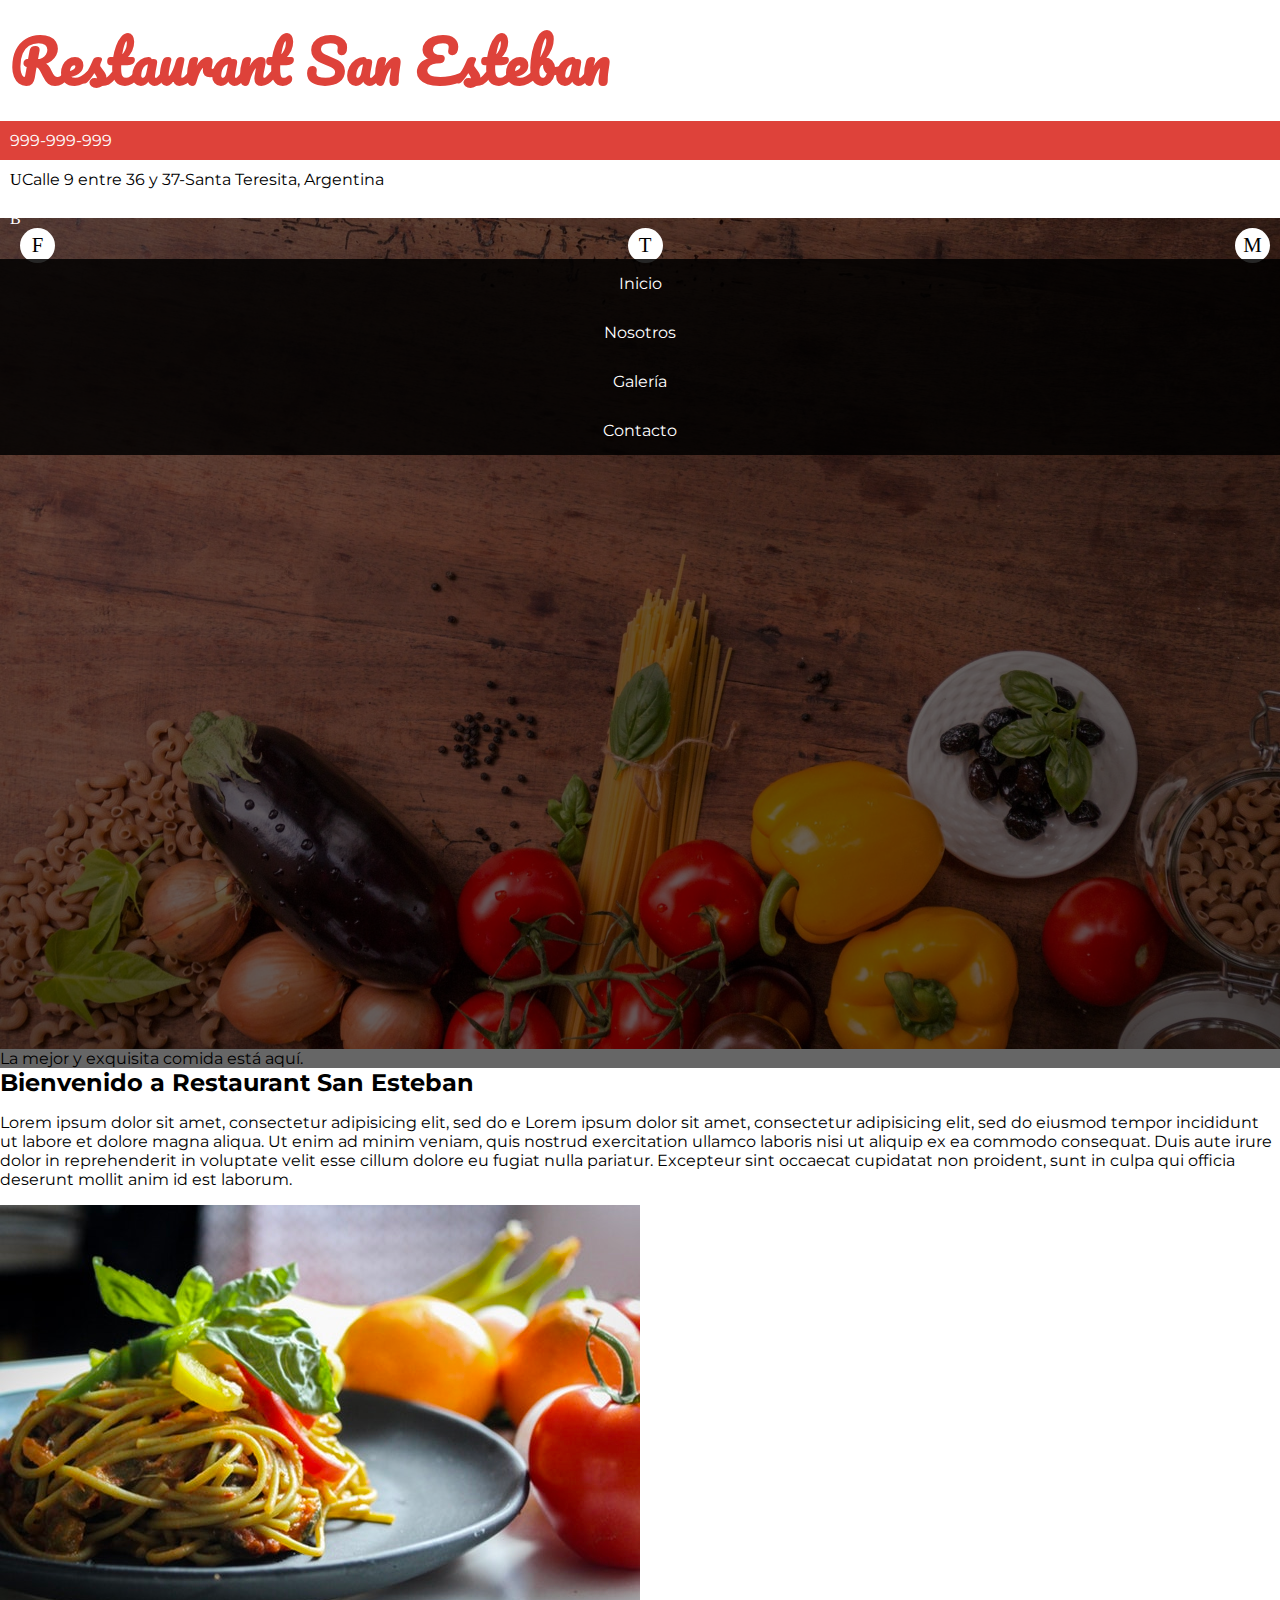
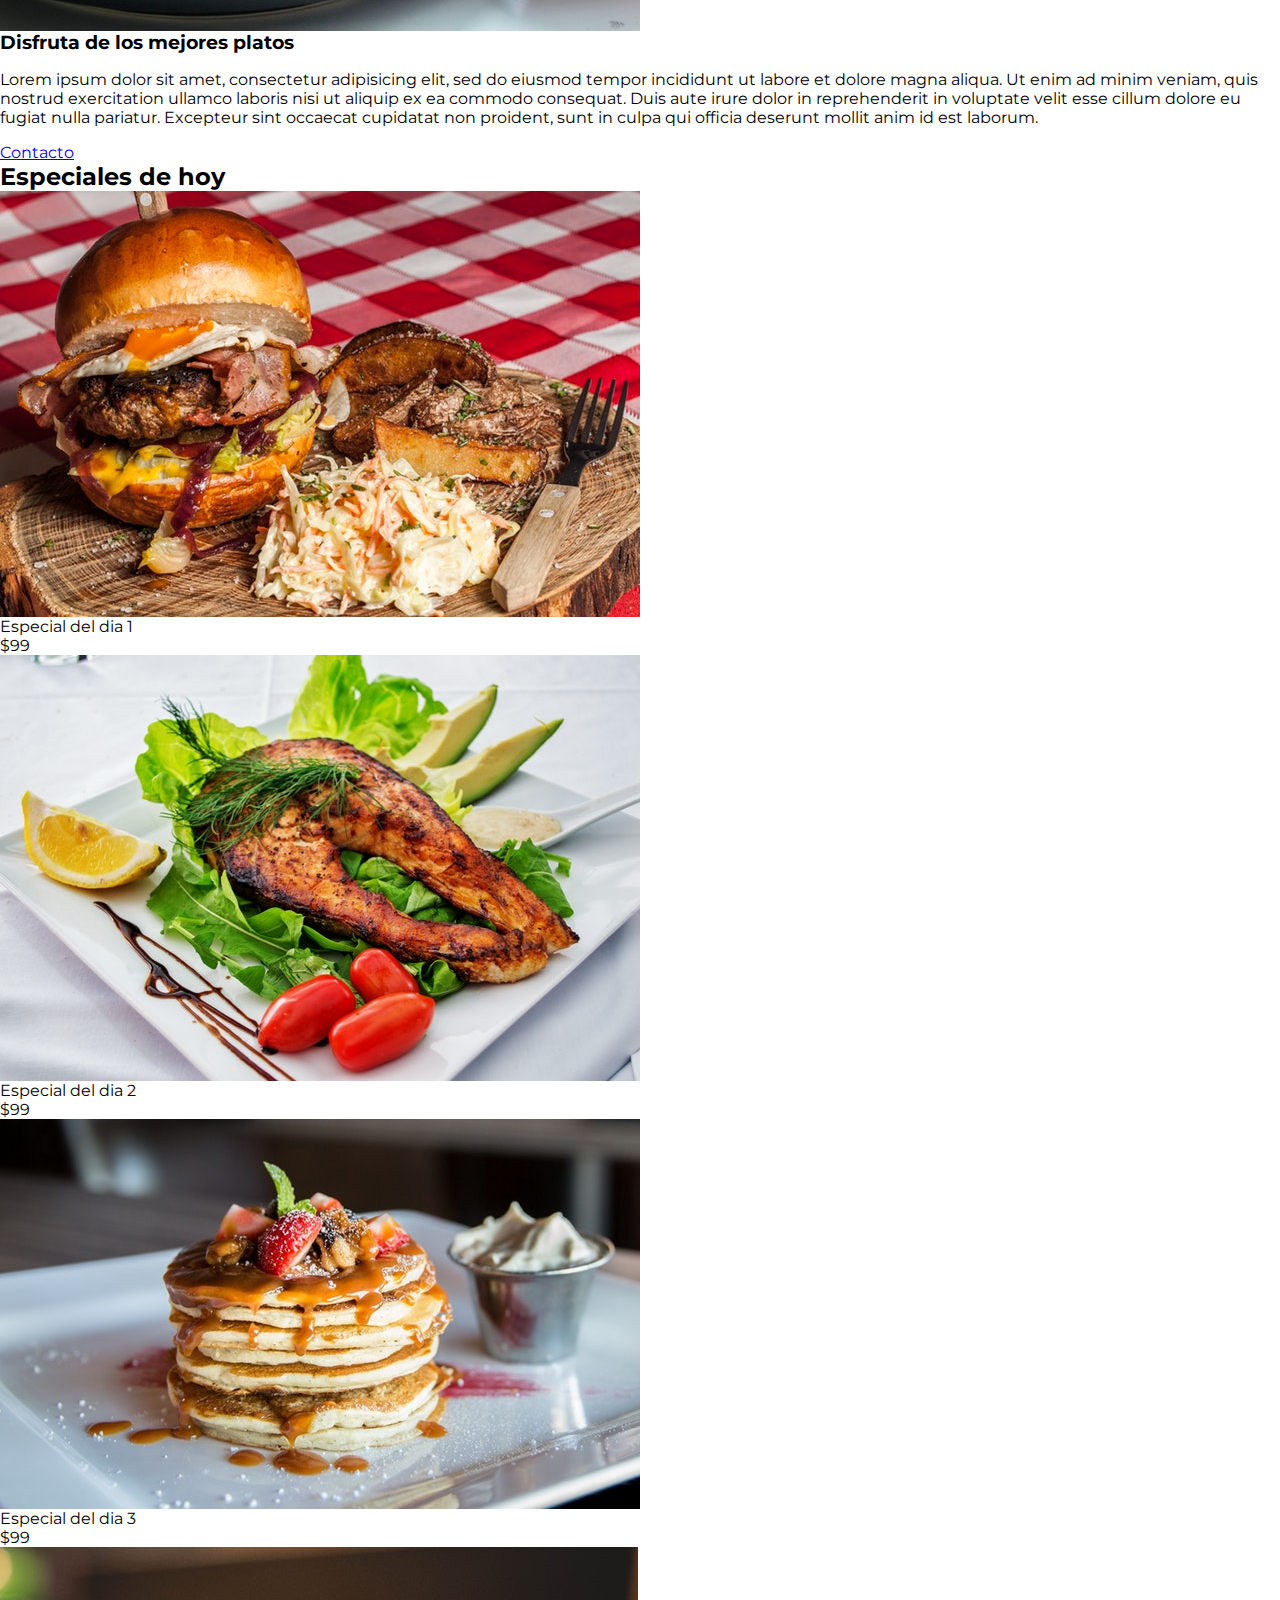
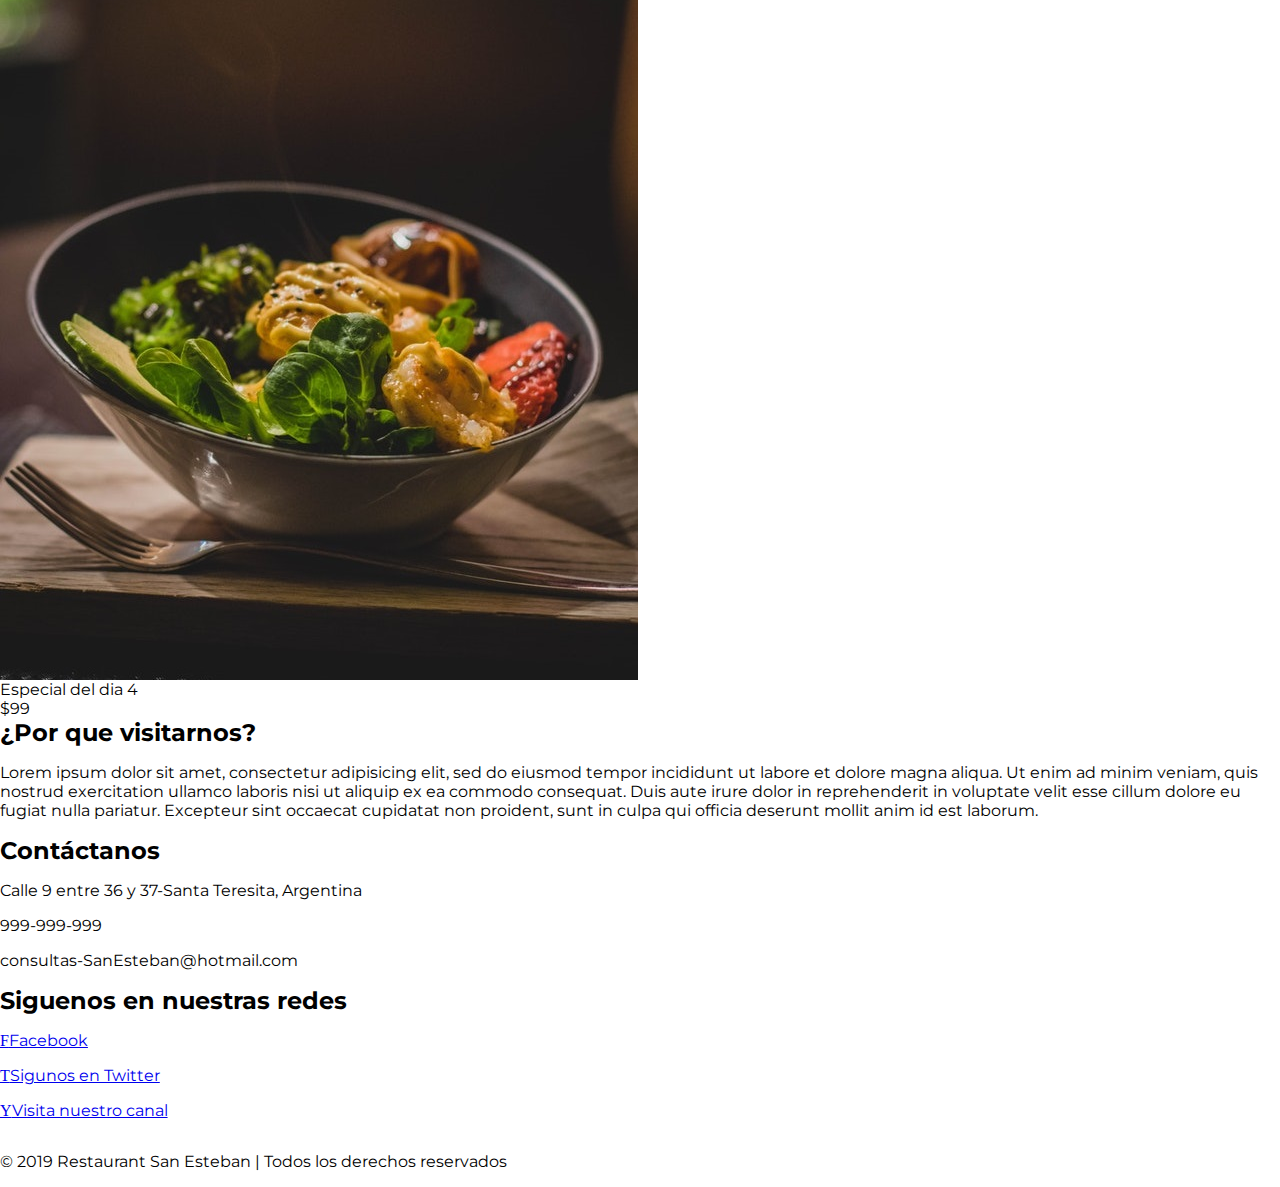
==== index.html @ d5fc5d7a "first commit" ====
<!DOCTYPE html>
<html lang="es">
  <head>
    <meta charset="utf-8">
    <title>Restaurant San Esteban</title>
    <link rel="stylesheet" href="css/estilos.css">
    <link rel="stylesheet" href="css/styles.css">
    <link href="https://file.myfontastic.com/fFjnHathWDR42GaEiVZyu6/icons.css" rel="stylesheet">
  </head>
  <body>
    <header class="main-header">
      <div class="container container--flex">
        <div class="logo-container columna columna--50">
          <div class="logo">
            <h1>Restaurant San Esteban</h1>
          </div>

        </div>
        <div class="main-header__contactInfo columna columna--50">
          <p class="main-header__contactInfo__telefono">
            <span class="icon-phone">999-999-999</span>
          </p>
          <p class="main-header__contactInfo__ubicacion">
            <span class="icon-ubicacion">Calle 9 entre 36 y 37-Santa Teresita, Argentina</span>
          </p>
        </div>
      </div>
    </header>
    <nav class="main-nav">
      <div class="container container--flex">
        <span class="icon-menu" id="btn-menu"></span>
        <ul class="menu" id="menu">
          <li class="menu__item"><a href="#index.html" class="menu__link">Inicio</a></li>
          <li class="menu__item"><a href="#nosotros.html" class="menu__link">Nosotros</a></li>
          <li class="menu__item"><a href="#galeria.html" class="menu__link">Galería</a></li>
          <li class="menu__item"><a href="#contacto.html" class="menu__link">Contacto</a></li>
        </ul>
        <div class="social-icon">
          <a href="#" class="social-icon__link"><span class="icon-facebook"></span></a>
          <a href="#" class="social-icon__link"><span class="icon-twitter"></span></a>
          <a href="#" class="social-icon__link"><span class="icon-mail"></span></a>
        </div>
      </div>
    </nav>

    <section class="banner">
      <img src="img/banner.jpeg" alt="banner" class="banner__img">
      <div class="banner__content">La mejor y exquisita comida está aquí.</div>
    </section>
    <main class="main">
      <section class="grupo group--color">
        <div class="container">
          <h2 class="main__title">Bienvenido a Restaurant San Esteban</h2>
          <p class="main__txt">Lorem ipsum dolor sit amet, consectetur adipisicing elit, sed do e Lorem ipsum dolor sit amet, consectetur adipisicing elit, sed do eiusmod tempor incididunt ut labore et dolore magna aliqua. Ut enim ad minim veniam, quis nostrud exercitation ullamco laboris nisi ut aliquip ex ea commodo consequat. Duis aute irure dolor in reprehenderit in voluptate velit esse cillum dolore eu fugiat nulla pariatur. Excepteur sint occaecat cupidatat non proident, sunt in culpa qui officia deserunt mollit anim id est laborum.</p>
        </div>
      </section>

      <section class=" grupp main__about__Description">
        <div class="container container--flex">
          <div class="columna columna--50">
            <img src="img/food3.jpeg" alt="comida1">
          </div>
          <div class="columna columna--50">
            <h3 class="columna__title">Disfruta de los mejores platos</h3>
            <p class="columna__txt">Lorem ipsum dolor sit amet, consectetur adipisicing elit, sed do eiusmod tempor incididunt ut labore et dolore magna aliqua. Ut enim ad minim veniam, quis nostrud exercitation ullamco laboris nisi ut aliquip ex ea commodo consequat. Duis aute irure dolor in reprehenderit in voluptate velit esse cillum dolore eu fugiat nulla pariatur. Excepteur sint occaecat cupidatat non proident, sunt in culpa qui officia deserunt mollit anim id est laborum.</p>
            <a href="#" class="btn btn--contact">Contacto</a>
          </div>
        </div>
      </section>

      <section class="grupo especiales-dehoy">
        <h2 class="title-especial-dehoy">Especiales de hoy</h2>
        <div class="container container__flex">
          <div class="columna columna--50-25">
            <img src="img/food.jpeg" alt="food2">
            <div class="title-especial-dehoy">Especial del dia 1</div>
            <div class="precio-especial-dehoy">$99</div>
          </div>
          <div class="columna columna--50-25">
            <img src="img/food1.jpeg" alt="food3">
            <div class="title-especial-dehoy">Especial del dia 2</div>
            <div class="precio-especial-dehoy">$99</div>
          </div>
          <div class="columna columna--50-25">
            <img src="img/food2.jpeg" alt="food4">
            <div class="title-especial-dehoy">Especial del dia 3</div>
            <div class="precio-especial-dehoy">$99</div>
          </div>
          <div class="columna columna--50-25">
            <img src="img/food4.jpeg" alt="food5">
            <div class="title-especial-dehoy">Especial del dia 4</div>
            <div class="precio-especial-dehoy">$99</div>
          </div>

        </div>
      </section>


    </main>

  <footer class="main-footer">
    <div class="container container__flex">
      <div class="columna columna-33">
        <h2 class="columna__title">¿Por que visitarnos?</h2>
        <p class="column__txt">Lorem ipsum dolor sit amet, consectetur adipisicing elit, sed do eiusmod tempor incididunt ut labore et dolore magna aliqua. Ut enim ad minim veniam, quis nostrud exercitation ullamco laboris nisi ut aliquip ex ea commodo consequat. Duis aute irure dolor in reprehenderit in voluptate velit esse cillum dolore eu fugiat nulla pariatur. Excepteur sint occaecat cupidatat non proident, sunt in culpa qui officia deserunt mollit anim id est laborum.</p>
      </div>
      <div class="columna columna-33">
        <h2 class="columna__title">Contáctanos</h2>
        <p class="column__txt">Calle 9 entre 36 y 37-Santa Teresita, Argentina</p>
        <p class="column__txt">999-999-999</p>
        <p class="column__txt">consultas-SanEsteban@hotmail.com</p>
      </div>
      <div class="columna columna-33">
        <h2 class="columna__title">Siguenos en nuestras redes</h2>
        <p class="column__txt"><a href="#" class="icon-facebook">Facebook</a></p>
        <p class="column__txt"><a href="#" class="icon-twitter">Sigunos en Twitter</a></p>
        <p class="column__txt"><a href="#" class="icon-youtube">Visita nuestro canal</a></p>
      </div>
        <p class="copy">© 2019 Restaurant San Esteban | Todos los derechos reservados</p>
    </div>
  </footer>

    <script type="text/javascript" src="js/main.js"></script>
  </body>
</html>
---- css/estilos.css ----
@import url('https://fonts.googleapis.com/css?family=Montserrat:400,700|Pacifico');
*{
  box-sizing: border-box;
}
body{
  font-family: 'Montserrat',sans-serif;
  margin: 0;
}

/*--------------------Estilos base---------------------*/
img{
  display: block;
  max-width: 100%;
}
h1, h2, h3, h4, h5, h6{
  margin: 0;
}
.container{
  width: 100%;
  margin: auto;
}
.container__flex{
  display: flex;
  flex-wrap: wrap;
  justify-content: space-between;
  align-items: center;
}
.columna{
  width: 100%;

}

/*--------------------------Estilos header-----------------*/
.main-header{
  width: 100%
}
.logo{
  font-size: 1.8em;
  color: #DE423A;
  padding: 10px;
  font-family: 'Pacifico', cursive;
  font-weight: 100;
}
.main-header__contactInfo__telefono{
  background: #DE423A;
  color: white;
  margin: 0 auto;
  padding: 10px;
}
.main-header__contactInfo__ubicacion{
  padding: 10px;
  margin: 0;
}
.main-header[class*="icon-"]:before {
  position: relative;
  top: 2px;
  right: 5px;
}
/*----------------- Estilos del Menu------------*/

.main-nav{
  width: 100%;
  position: relative;
  z-index: 2000;
  padding: 10px;
}
.icon-menu{
  display: block;
  color: white;
}
.social-icon{
  display: flex;
  justify-content: space-between;
}
.social-icon [class*="icon-"] {
  color: black;
  margin-left: 10px;
  display: flex;
  justify-content: center;
  align-items: center;
  font-size: 1.3em;
  width: 35px;
  height: 35px;
  background: white;
  border-radius: 50%
}
.social-icon__link{
  text-decoration: none;

}
.menu{
  position: absolute;
  top: 60px;
  left: 0;
  width: 100%;
  background: rgba(0,0,0,.85);
  padding: 0;
  margin: 0;
  list-style: none;
  text-align: center;


}
.menu__link{
  display: block;
  padding: 15px;
  color: #ffffff;
  text-decoration: none;

}

.menu__link:hover {
  background: red;
}

/*----------------Estilos de Banner--------------------*/
.banner{
  margin-top: -55px;
  position: relative;
}
.banner::before{
  content: '';
  position: absolute;
  width: 100%;
  height: 100%;
  background: rgba(0,0,0,0.6);
}
---- css/styles.css ----
@charset "UTF-8";

@font-face {
  font-family: "untitled-font-1";
  src:url("fonts/untitled-font-1.eot");
  src:url("fonts/untitled-font-1.eot?#iefix") format("embedded-opentype"),
    url("fonts/untitled-font-1.woff") format("woff"),
    url("fonts/untitled-font-1.ttf") format("truetype"),
    url("fonts/untitled-font-1.svg#untitled-font-1") format("svg");
  font-weight: normal;
  font-style: normal;

}

[data-icon]:before {
  font-family: "untitled-font-1" !important;
  content: attr(data-icon);
  font-style: normal !important;
  font-weight: normal !important;
  font-variant: normal !important;
  text-transform: none !important;
  speak: none;
  line-height: 1;
  -webkit-font-smoothing: antialiased;
  -moz-osx-font-smoothing: grayscale;
}

[class^="icon-"]:before,
[class*=" icon-"]:before {
  font-family: "untitled-font-1" !important;
  font-style: normal !important;
  font-weight: normal !important;
  font-variant: normal !important;
  text-transform: none !important;
  speak: none;
  line-height: 1;
  -webkit-font-smoothing: antialiased;
  -moz-osx-font-smoothing: grayscale;
}

.icon-facebook:before {
  content: "\46";
}
.icon-twitter:before {
  content: "\54";
}
.icon-youtube:before {
  content: "\59";
}
.icon-mail:before {
  content: "\4d";
}
.icon-location-1:before {
  content: "\50";
}
.icon-ubicacion:before {
  content: "\55";
}
.icon-menu:before {
  content: "\42";
}
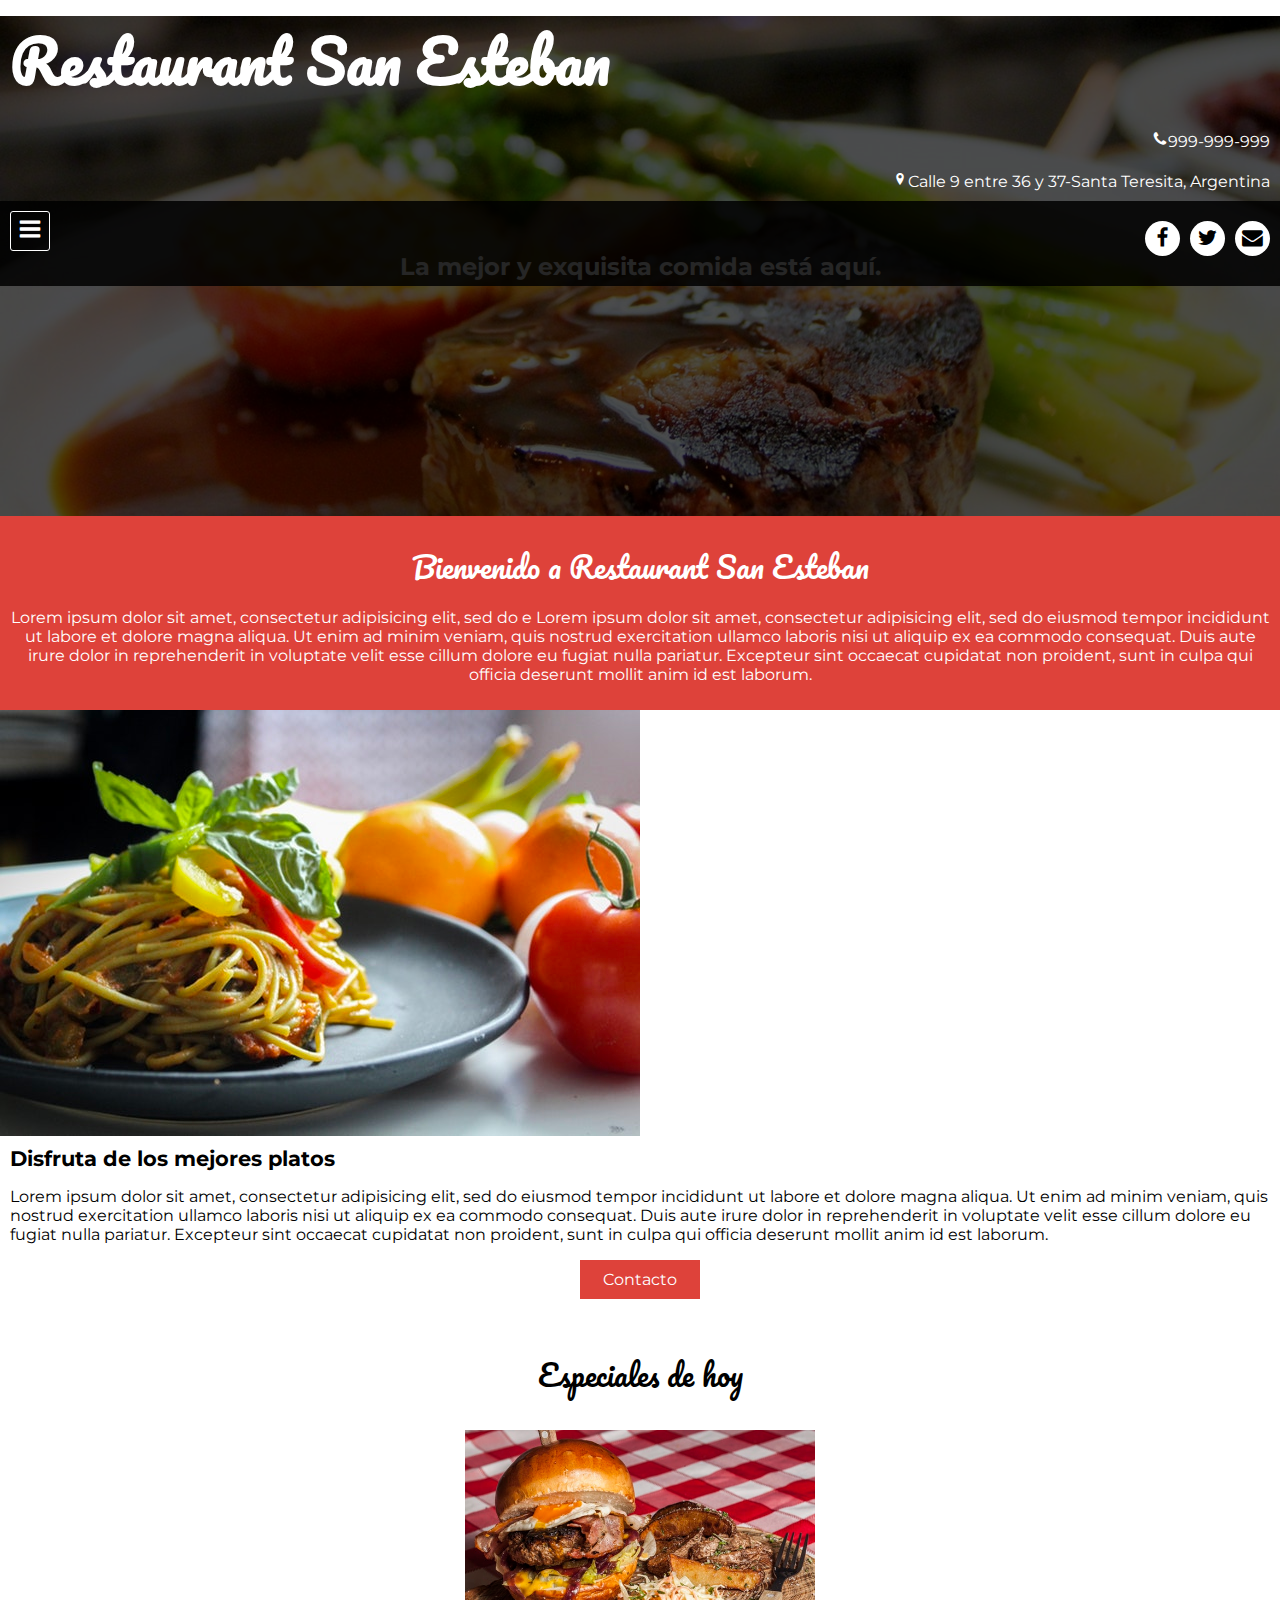
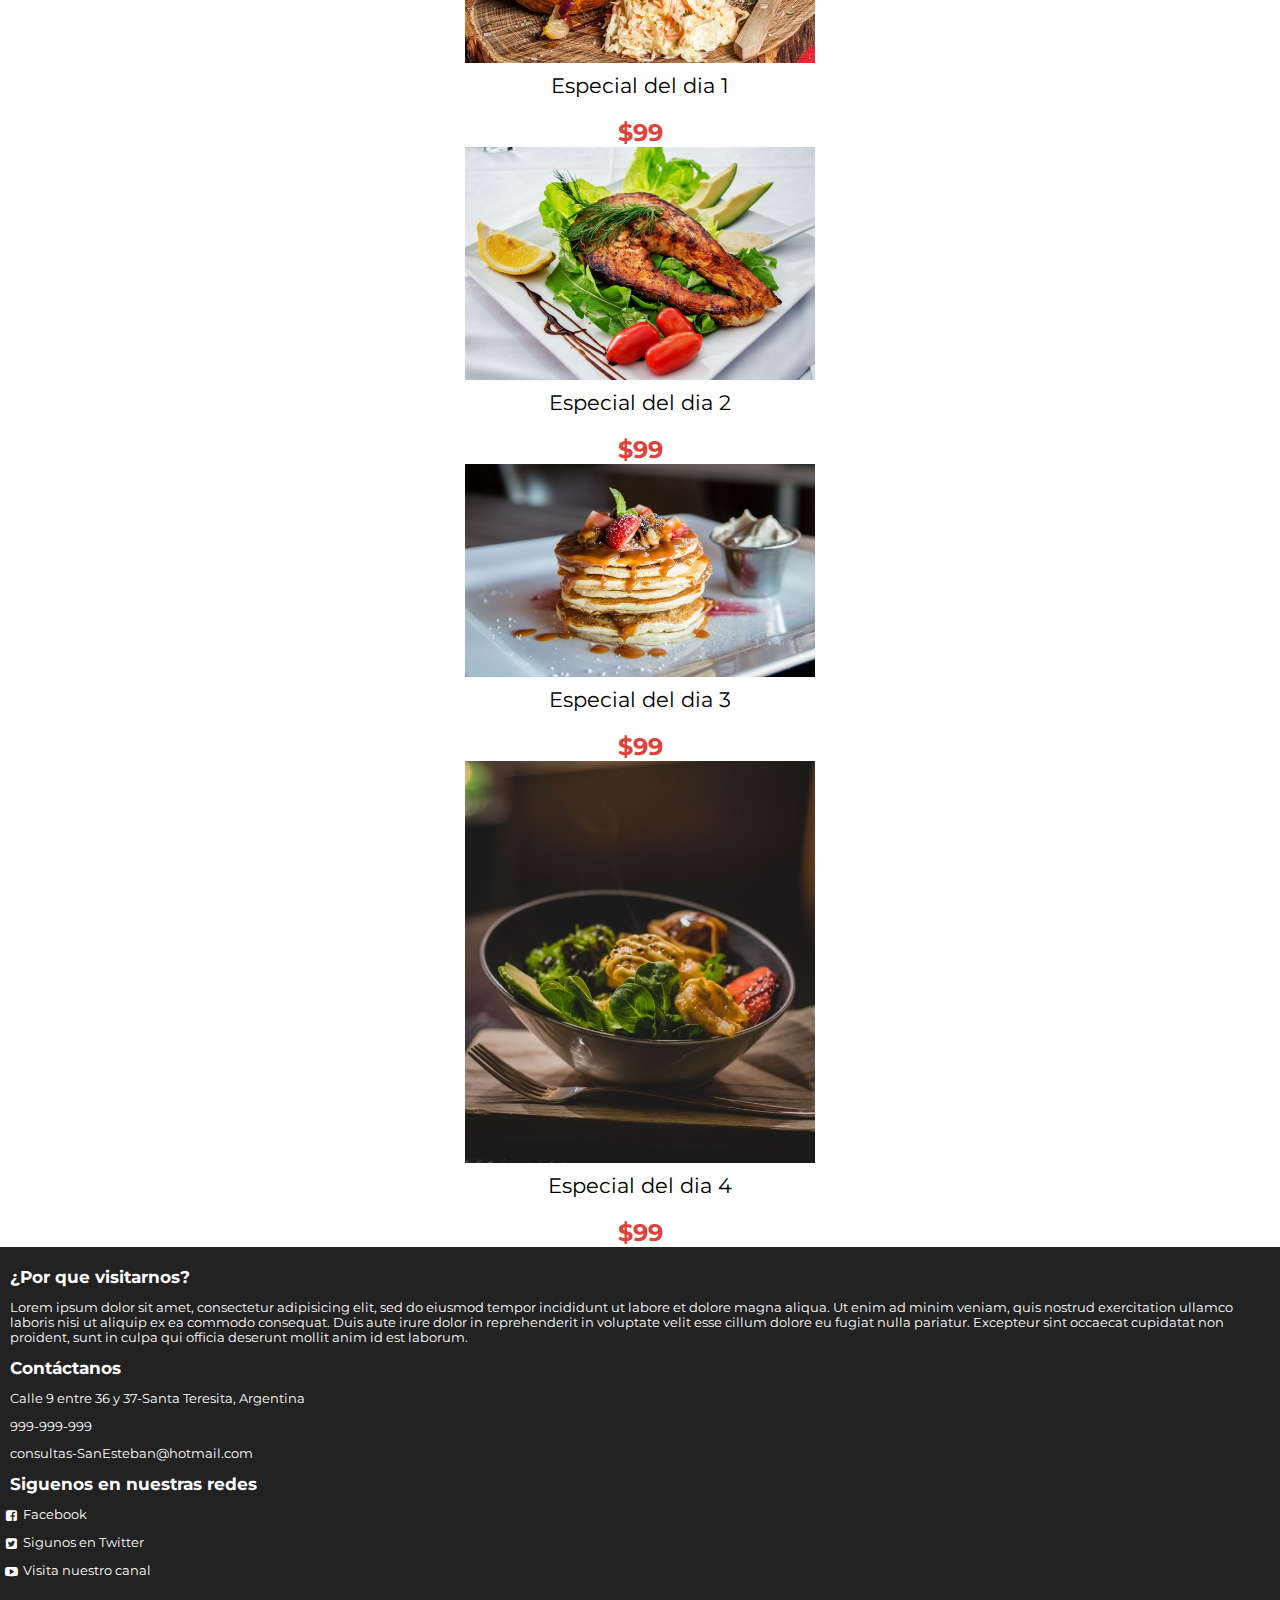
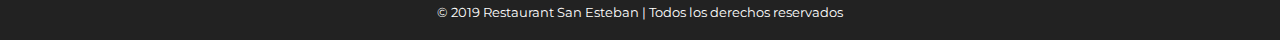
==== commit 181df656: "css estilos responsive" ====
--- a/index.html
+++ b/index.html
@@ -36,19 +36,19 @@
           <li class="menu__item"><a href="#contacto.html" class="menu__link">Contacto</a></li>
         </ul>
         <div class="social-icon">
-          <a href="#" class="social-icon__link"><span class="icon-facebook"></span></a>
-          <a href="#" class="social-icon__link"><span class="icon-twitter"></span></a>
-          <a href="#" class="social-icon__link"><span class="icon-mail"></span></a>
+          <a href="#" class="social-icon__link"><span class="icon-facebook-1"></span></a>
+          <a href="#" class="social-icon__link"><span class="icon-twitter-1"></span></a>
+          <a href="#" class="social-icon__link"><span class="icon-envelope"></span></a>
         </div>
       </div>
     </nav>
 
     <section class="banner">
-      <img src="img/banner.jpeg" alt="banner" class="banner__img">
+      <img src="img/fondo.jpeg" alt="banner" class="banner__img">
       <div class="banner__content">La mejor y exquisita comida está aquí.</div>
     </section>
     <main class="main">
-      <section class="grupo group--color">
+      <section class="grupo--color">
         <div class="container">
           <h2 class="main__title">Bienvenido a Restaurant San Esteban</h2>
           <p class="main__txt">Lorem ipsum dolor sit amet, consectetur adipisicing elit, sed do e Lorem ipsum dolor sit amet, consectetur adipisicing elit, sed do eiusmod tempor incididunt ut labore et dolore magna aliqua. Ut enim ad minim veniam, quis nostrud exercitation ullamco laboris nisi ut aliquip ex ea commodo consequat. Duis aute irure dolor in reprehenderit in voluptate velit esse cillum dolore eu fugiat nulla pariatur. Excepteur sint occaecat cupidatat non proident, sunt in culpa qui officia deserunt mollit anim id est laborum.</p>
@@ -69,25 +69,25 @@
       </section>
 
       <section class="grupo especiales-dehoy">
-        <h2 class="title-especial-dehoy">Especiales de hoy</h2>
+        <h2 class="grupo__title">Especiales de hoy</h2>
         <div class="container container__flex">
           <div class="columna columna--50-25">
-            <img src="img/food.jpeg" alt="food2">
+            <img src="img/food.jpeg" alt="food2" class="especial-dehoy__img">
             <div class="title-especial-dehoy">Especial del dia 1</div>
             <div class="precio-especial-dehoy">$99</div>
           </div>
           <div class="columna columna--50-25">
-            <img src="img/food1.jpeg" alt="food3">
+            <img src="img/food1.jpeg" alt="food3" class="especial-dehoy__img">
             <div class="title-especial-dehoy">Especial del dia 2</div>
             <div class="precio-especial-dehoy">$99</div>
           </div>
           <div class="columna columna--50-25">
-            <img src="img/food2.jpeg" alt="food4">
+            <img src="img/food2.jpeg" alt="food4" class="especial-dehoy__img">
             <div class="title-especial-dehoy">Especial del dia 3</div>
             <div class="precio-especial-dehoy">$99</div>
           </div>
           <div class="columna columna--50-25">
-            <img src="img/food4.jpeg" alt="food5">
+            <img src="img/food4.jpeg" alt="food5" class="especial-dehoy__img">
             <div class="title-especial-dehoy">Especial del dia 4</div>
             <div class="precio-especial-dehoy">$99</div>
           </div>
--- a/css/estilos.css
+++ b/css/estilos.css
@@ -67,10 +67,23 @@
 .icon-menu{
   display: block;
   color: white;
+  margin-bottom: -30px;
+  border: 1px solid white;
+  border-radius: 3px;
+  width: 40px;
+  height: 40px;
+  line-height: 42px;
+  text-align: center;
+  cursor: pointer;
+  font-size: 1.5em;
+
 }
 .social-icon{
   display: flex;
-  justify-content: space-between;
+  justify-content: flex-end;
+  margin-bottom: 20px;
+  cursor: pointer;
+
 }
 .social-icon [class*="icon-"] {
   color: black;
@@ -82,7 +95,9 @@
   width: 35px;
   height: 35px;
   background: white;
-  border-radius: 50%
+  border-radius: 50%;
+
+
 }
 .social-icon__link{
   text-decoration: none;
@@ -98,8 +113,9 @@
   margin: 0;
   list-style: none;
   text-align: center;
-
-
+  height: 0;
+  overflow: hidden;
+  transition: height .3s linear;
 }
 .menu__link{
   display: block;
@@ -112,16 +128,151 @@
 .menu__link:hover {
   background: red;
 }
+.mostrar {
+  height: 196px;
+}
+
 
 /*----------------Estilos de Banner--------------------*/
-.banner{
-  margin-top: -55px;
-  position: relative;
-}
-.banner::before{
+.banner {
+  margin-top: -80px;
+  position: relative;
+}
+.banner:before {
   content: '';
   position: absolute;
   width: 100%;
   height: 100%;
-  background: rgba(0,0,0,0.6);
-}
+  background: rgba(0,0,0,0.7);
+  z-index: 1000;
+  top: 0;
+}
+.banner__img {
+  width: 100%;
+  height: 500px;
+  object-fit:cover;
+}
+.banner__content {
+  width: 90%;
+  font-size: 1.5em;
+  color: white;
+  text-align: center;
+  position: absolute;
+  z-index: 1500;
+  top: 50%;
+  left: 50%;
+  font-weight: bold;
+  transform: translateX(-50%) translateY(-50%);
+}
+
+/*----------------------Estilos Principales------------------------*/
+
+.grupo--color .container {
+  background: #DE423A;
+  color: white;
+  padding: 10px;
+  text-align: center;
+}
+.main__title{
+  margin: 15px 0 ;
+  font-size: 1.8em;
+  font-family: 'Pacifico',cursive;
+  font-weight: 100;
+}
+.columna__title{
+  font-size: 1.3em;
+}
+.main__about__Description .columna:nth-child(2) {
+  padding: 10px;
+}
+.btn{
+  display: block;
+  text-align: center;
+  text-decoration: none;
+  width: 120px;
+  background: #DE423A;
+  color: white;
+  padding: 10px;
+  margin: 10px auto;
+}
+.grupo__title{
+  font-family: 'Pacifico', cursive;
+  text-align: center;
+  font-weight: 100;
+  font-size: 1.8em;
+  margin:30px;
+}
+.grupoespeciales-dehoy .columna {
+  margin-bottom: 30px;
+  text-align: center;
+}
+.especial-dehoy__img{
+  margin: auto;
+  max-width: 350px;
+}
+.title-especial-dehoy{
+  text-align: center;
+  font-size: 1.3em;
+  padding-bottom: 20px;
+  padding-top: 10px;
+}
+.precio-especial-dehoy {
+  text-align: center;
+  font-size: 1.5em;
+  color: #DE423A;
+  font-weight: bold;
+}
+
+/*--------------------- Estilos del footer----------------*/
+
+
+.main-footer {
+  background: #222;
+  color: white;
+  padding: 10px;
+  padding-top: 20px;
+  padding-bottom: 20px;
+  font-size: .8em;
+}
+
+.copy {
+  text-align: center;
+  margin: auto;
+  margin-top: 15px;
+}
+.main-footer [class*="icon-"] {
+  color: white;
+  text-decoration: none;
+}
+
+.main-footer [class*="icon-"]:before {
+  position: relative;
+  top: 3px;
+  right: 5px;
+}
+
+/*----------------Estilos del responsive-----------------*/
+@media screen and (min-width:480px) {
+  .logo{
+    color: white;
+  }
+  .main-header__contactInfo {
+    text-align: right;
+  }
+  .main-header__contactInfo__telefono {
+    background: none;
+  }
+  .main-header__contactInfo__ubicacion{
+    color: white;
+  }
+  .banner{
+    margin-top: -270px;
+    z-index: -1000;
+  }
+  .columnacolumna--50 {
+    width: 49%;
+  }
+  .main-nav{
+    background: rgba(0, 0, 0, 0.85);
+  }
+}
--- a/css/styles.css
+++ b/css/styles.css
@@ -59,3 +59,15 @@
 .icon-menu:before {
   content: "\42";
 }
+.icon-phone:before {
+  content: "\61";
+}
+.icon-facebook-1:before {
+  content: "\62";
+}
+.icon-twitter-1:before {
+  content: "\63";
+}
+.icon-envelope:before {
+  content: "\64";
+}
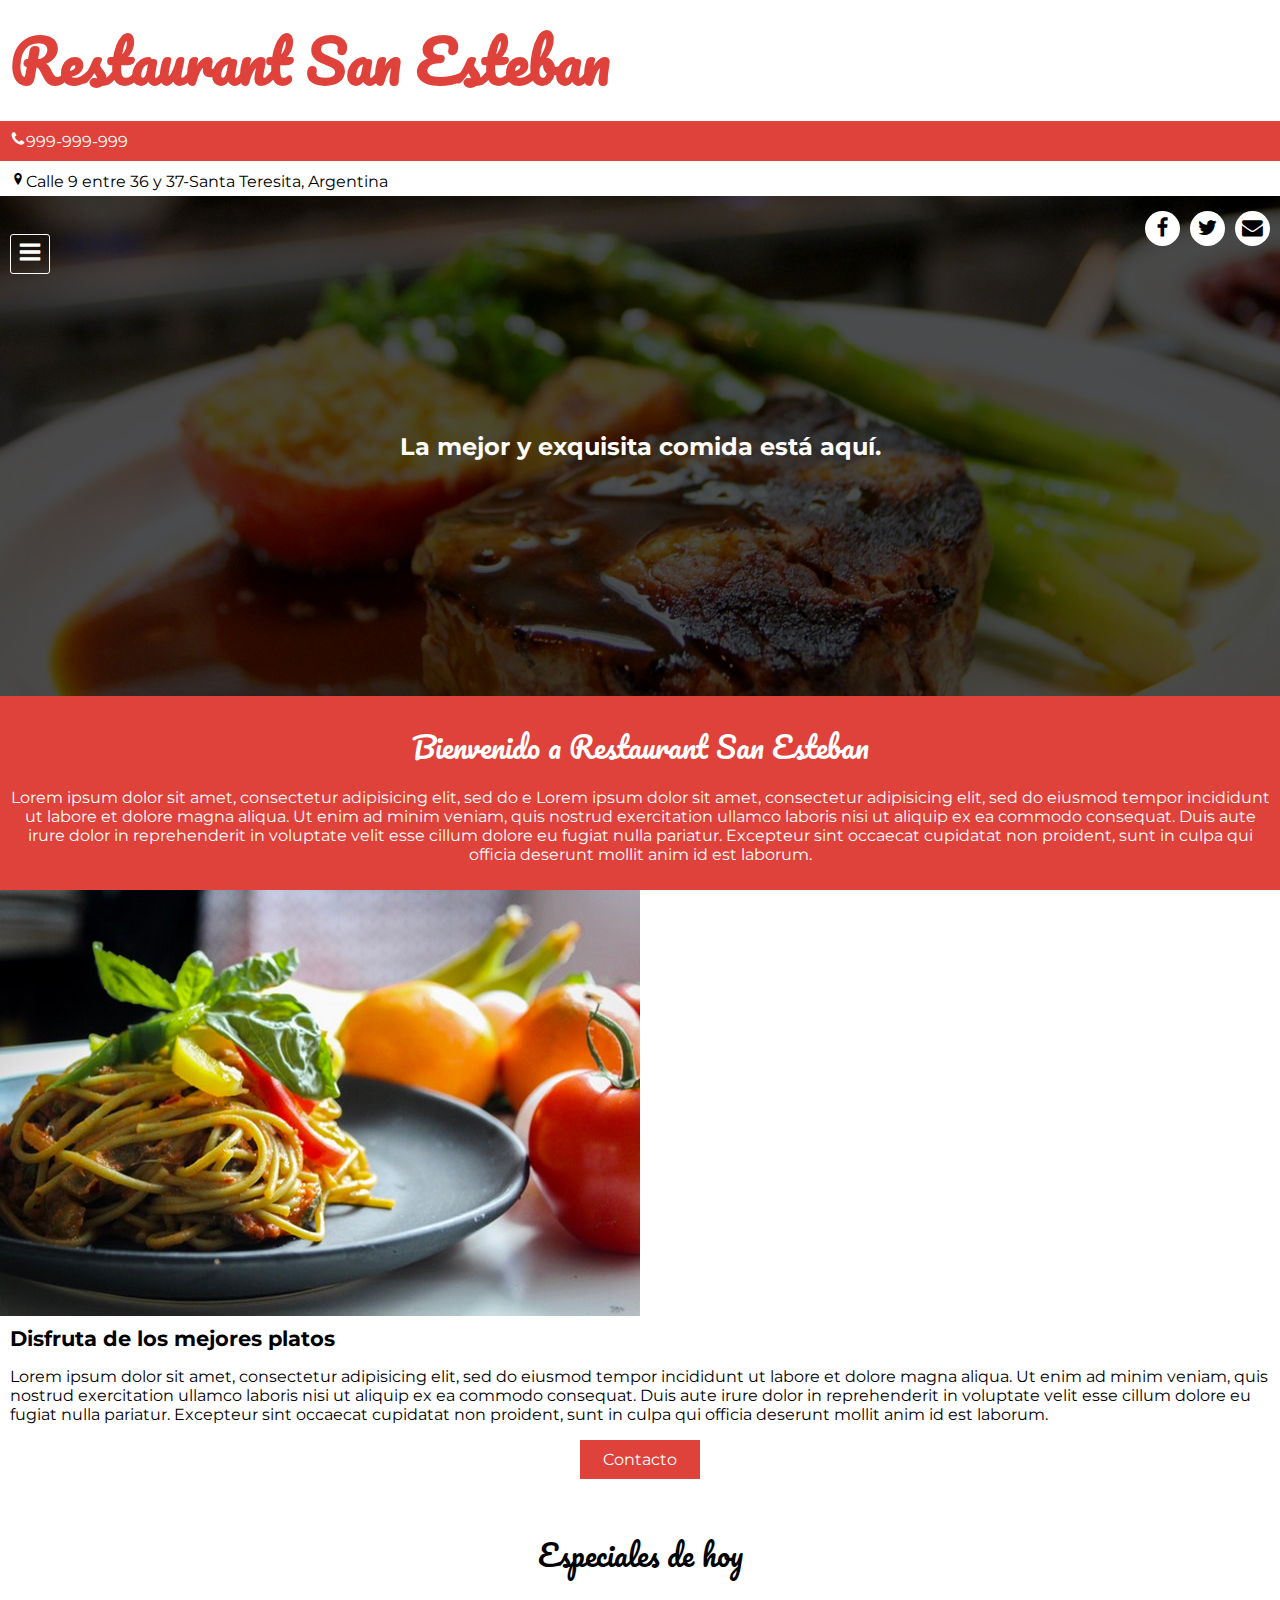
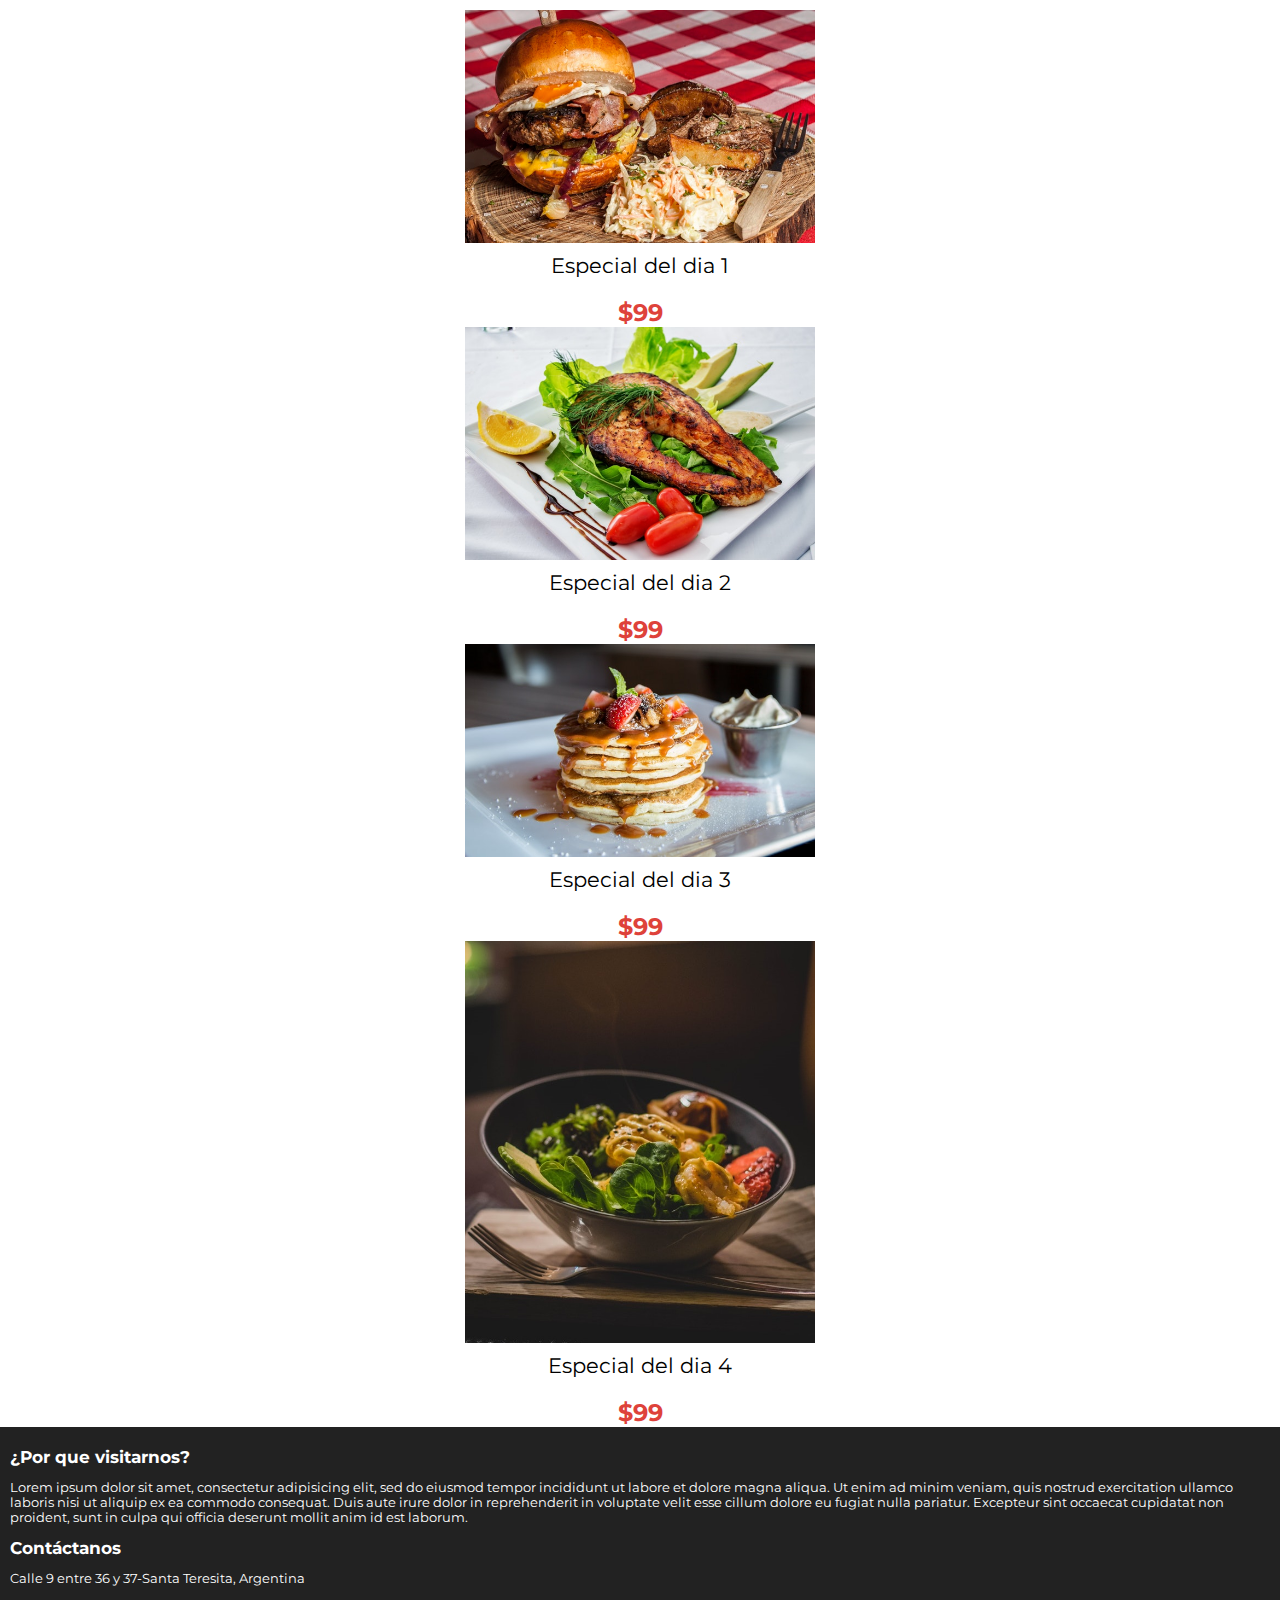
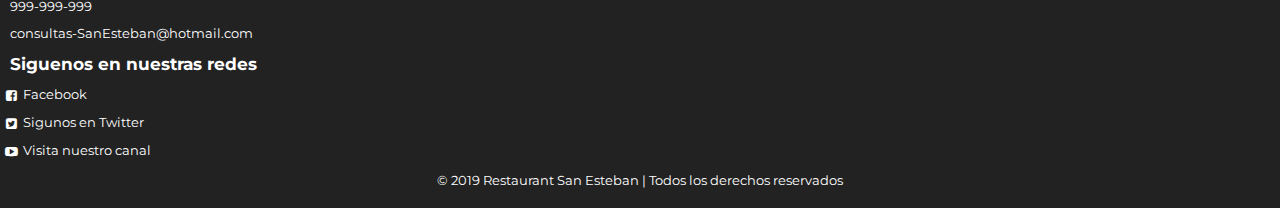
==== commit fb7265f9: "section" ====
--- a/index.html
+++ b/index.html
@@ -70,7 +70,7 @@
 
       <section class="grupo especiales-dehoy">
         <h2 class="grupo__title">Especiales de hoy</h2>
-        <div class="container container__flex">
+        <div class="container container--flex">
           <div class="columna columna--50-25">
             <img src="img/food.jpeg" alt="food2" class="especial-dehoy__img">
             <div class="title-especial-dehoy">Especial del dia 1</div>
--- a/css/estilos.css
+++ b/css/estilos.css
@@ -19,7 +19,7 @@
   width: 100%;
   margin: auto;
 }
-.container__flex{
+.container--flex{
   display: flex;
   flex-wrap: wrap;
   justify-content: space-between;
@@ -181,6 +181,7 @@
 }
 .columna__title{
   font-size: 1.3em;
+
 }
 .main__about__Description .columna:nth-child(2) {
   padding: 10px;
@@ -222,6 +223,10 @@
   color: #DE423A;
   font-weight: bold;
 }
+.columnacolumna--50 {
+  display:flex;
+
+}
 
 /*--------------------- Estilos del footer----------------*/
 
@@ -252,7 +257,7 @@
 }
 
 /*----------------Estilos del responsive-----------------*/
-@media screen and (min-width:480px) {
+@media screen and (max-width:480px) {
   .logo{
     color: white;
   }
@@ -265,14 +270,24 @@
   .main-header__contactInfo__ubicacion{
     color: white;
   }
-  .banner{
-    margin-top: -270px;
-    z-index: -1000;
-  }
+
   .columnacolumna--50 {
-    width: 49%;
+    width: 50%;
   }
   .main-nav{
     background: rgba(0, 0, 0, 0.85);
   }
-}
+  .banner{
+    margin-top: -150px;
+    z-index: -1000;
+  }
+  .banner__content {
+    font-size: 2em;
+  }
+  .columnacolumna--50 {
+    width: 50%;
+  }
+  .columna--50-25 {
+    width: 50%;
+  }
+}
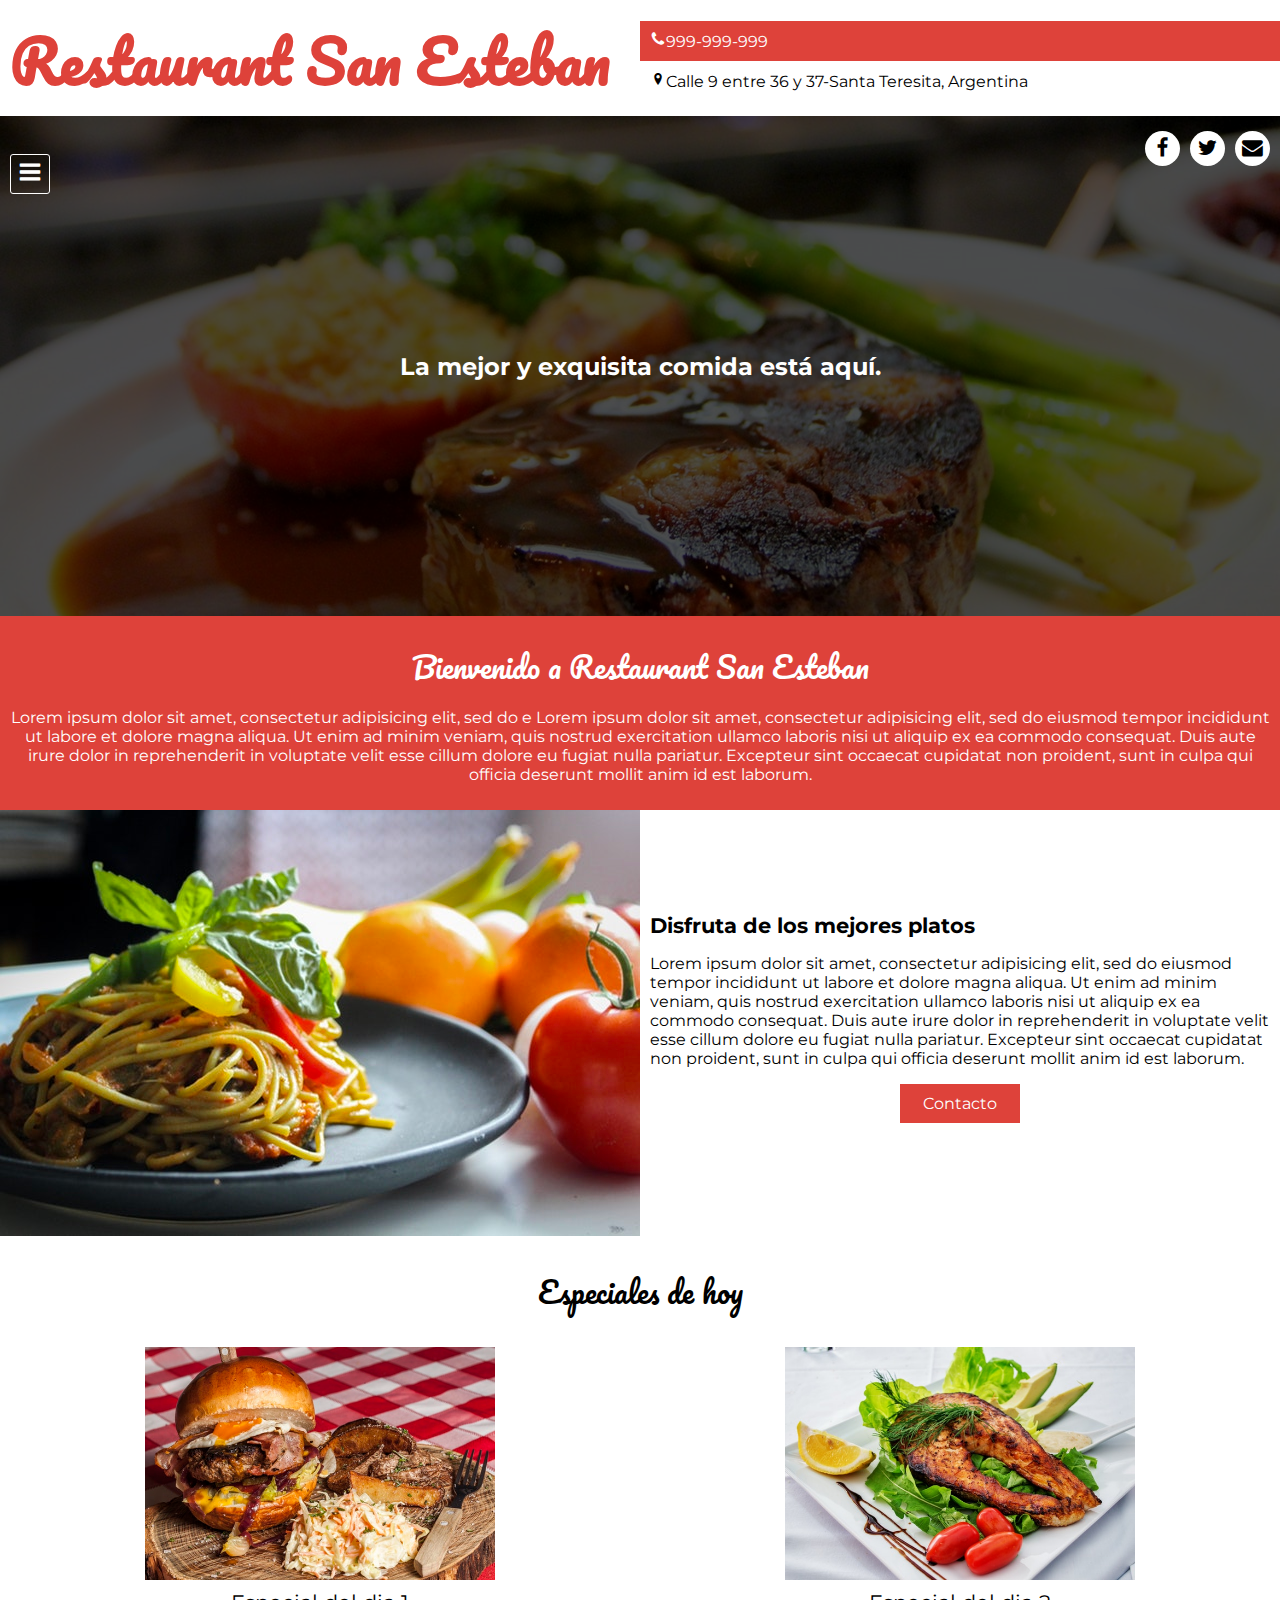
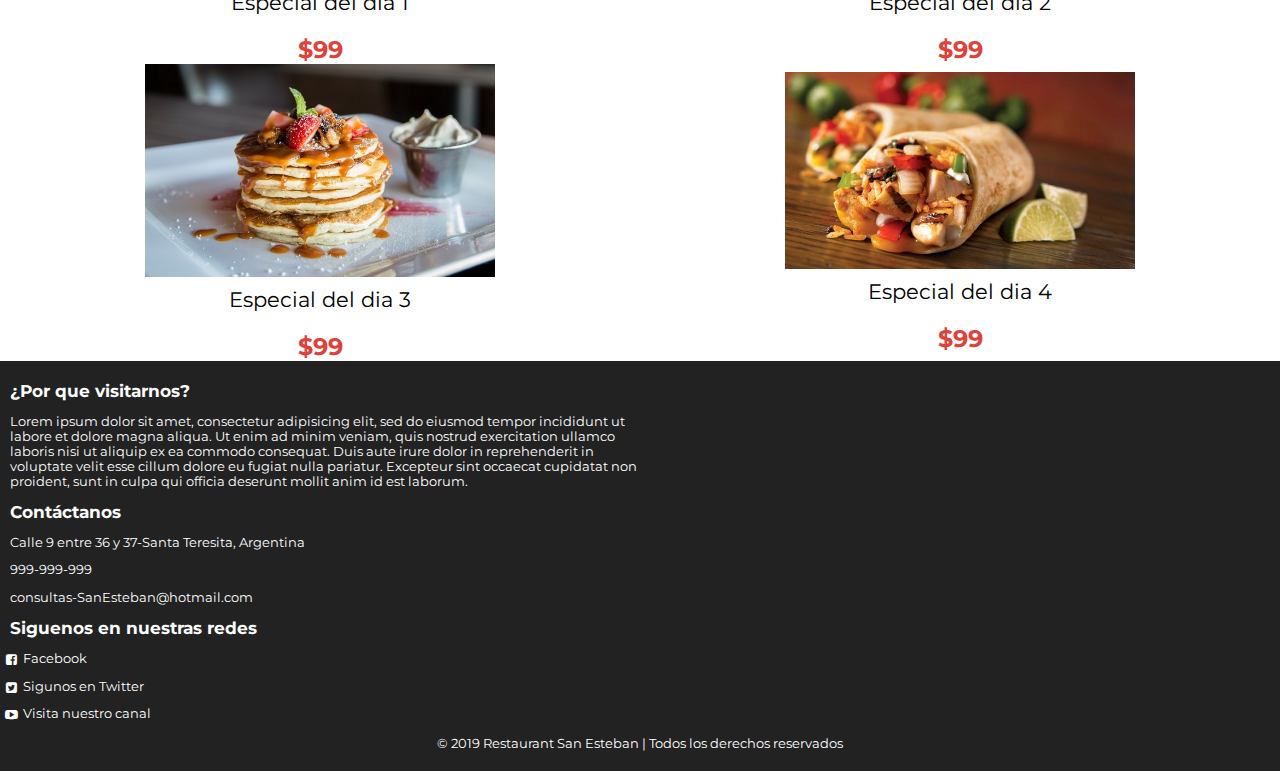
==== commit c70a8452: "estilos especial del dia" ====
--- a/index.html
+++ b/index.html
@@ -60,7 +60,7 @@
           <div class="columna columna--50">
             <img src="img/food3.jpeg" alt="comida1">
           </div>
-          <div class="columna columna--50">
+          <div class="columna columna--50" style="">
             <h3 class="columna__title">Disfruta de los mejores platos</h3>
             <p class="columna__txt">Lorem ipsum dolor sit amet, consectetur adipisicing elit, sed do eiusmod tempor incididunt ut labore et dolore magna aliqua. Ut enim ad minim veniam, quis nostrud exercitation ullamco laboris nisi ut aliquip ex ea commodo consequat. Duis aute irure dolor in reprehenderit in voluptate velit esse cillum dolore eu fugiat nulla pariatur. Excepteur sint occaecat cupidatat non proident, sunt in culpa qui officia deserunt mollit anim id est laborum.</p>
             <a href="#" class="btn btn--contact">Contacto</a>
@@ -68,15 +68,15 @@
         </div>
       </section>
 
-      <section class="grupo especiales-dehoy">
+      <section class="especiales-dehoy">
         <h2 class="grupo__title">Especiales de hoy</h2>
-        <div class="container container--flex">
+        <div class=" container--flex">
           <div class="columna columna--50-25">
             <img src="img/food.jpeg" alt="food2" class="especial-dehoy__img">
             <div class="title-especial-dehoy">Especial del dia 1</div>
             <div class="precio-especial-dehoy">$99</div>
           </div>
-          <div class="columna columna--50-25">
+          <div class="columna columna--50-25" style="width:50%;">
             <img src="img/food1.jpeg" alt="food3" class="especial-dehoy__img">
             <div class="title-especial-dehoy">Especial del dia 2</div>
             <div class="precio-especial-dehoy">$99</div>
--- a/css/estilos.css
+++ b/css/estilos.css
@@ -26,7 +26,7 @@
   align-items: center;
 }
 .columna{
-  width: 100%;
+  width: 50%;
 
 }
 
@@ -224,7 +224,7 @@
   font-weight: bold;
 }
 .columnacolumna--50 {
-  display:flex;
+  width: 50%;
 
 }
 
@@ -273,6 +273,7 @@
 
   .columnacolumna--50 {
     width: 50%;
+
   }
   .main-nav{
     background: rgba(0, 0, 0, 0.85);
@@ -284,10 +285,24 @@
   .banner__content {
     font-size: 2em;
   }
-  .columnacolumna--50 {
-    width: 50%;
-  }
+
   .columna--50-25 {
     width: 50%;
   }
-}
+  .main__about__Description .columna:nth-child(2) {
+    padding-left: : 30px;
+    font-size: .9em;
+  }
+  .main__about__Description  .btn {
+    margin: 0;
+  }
+  .especiales-dehoy .columna {
+    border: 5px solid #ddd;
+    padding: 5px;
+  }
+  .especiales-dehoy__img {
+    height: 200px;
+    object-fit: cover;
+  }
+
+}
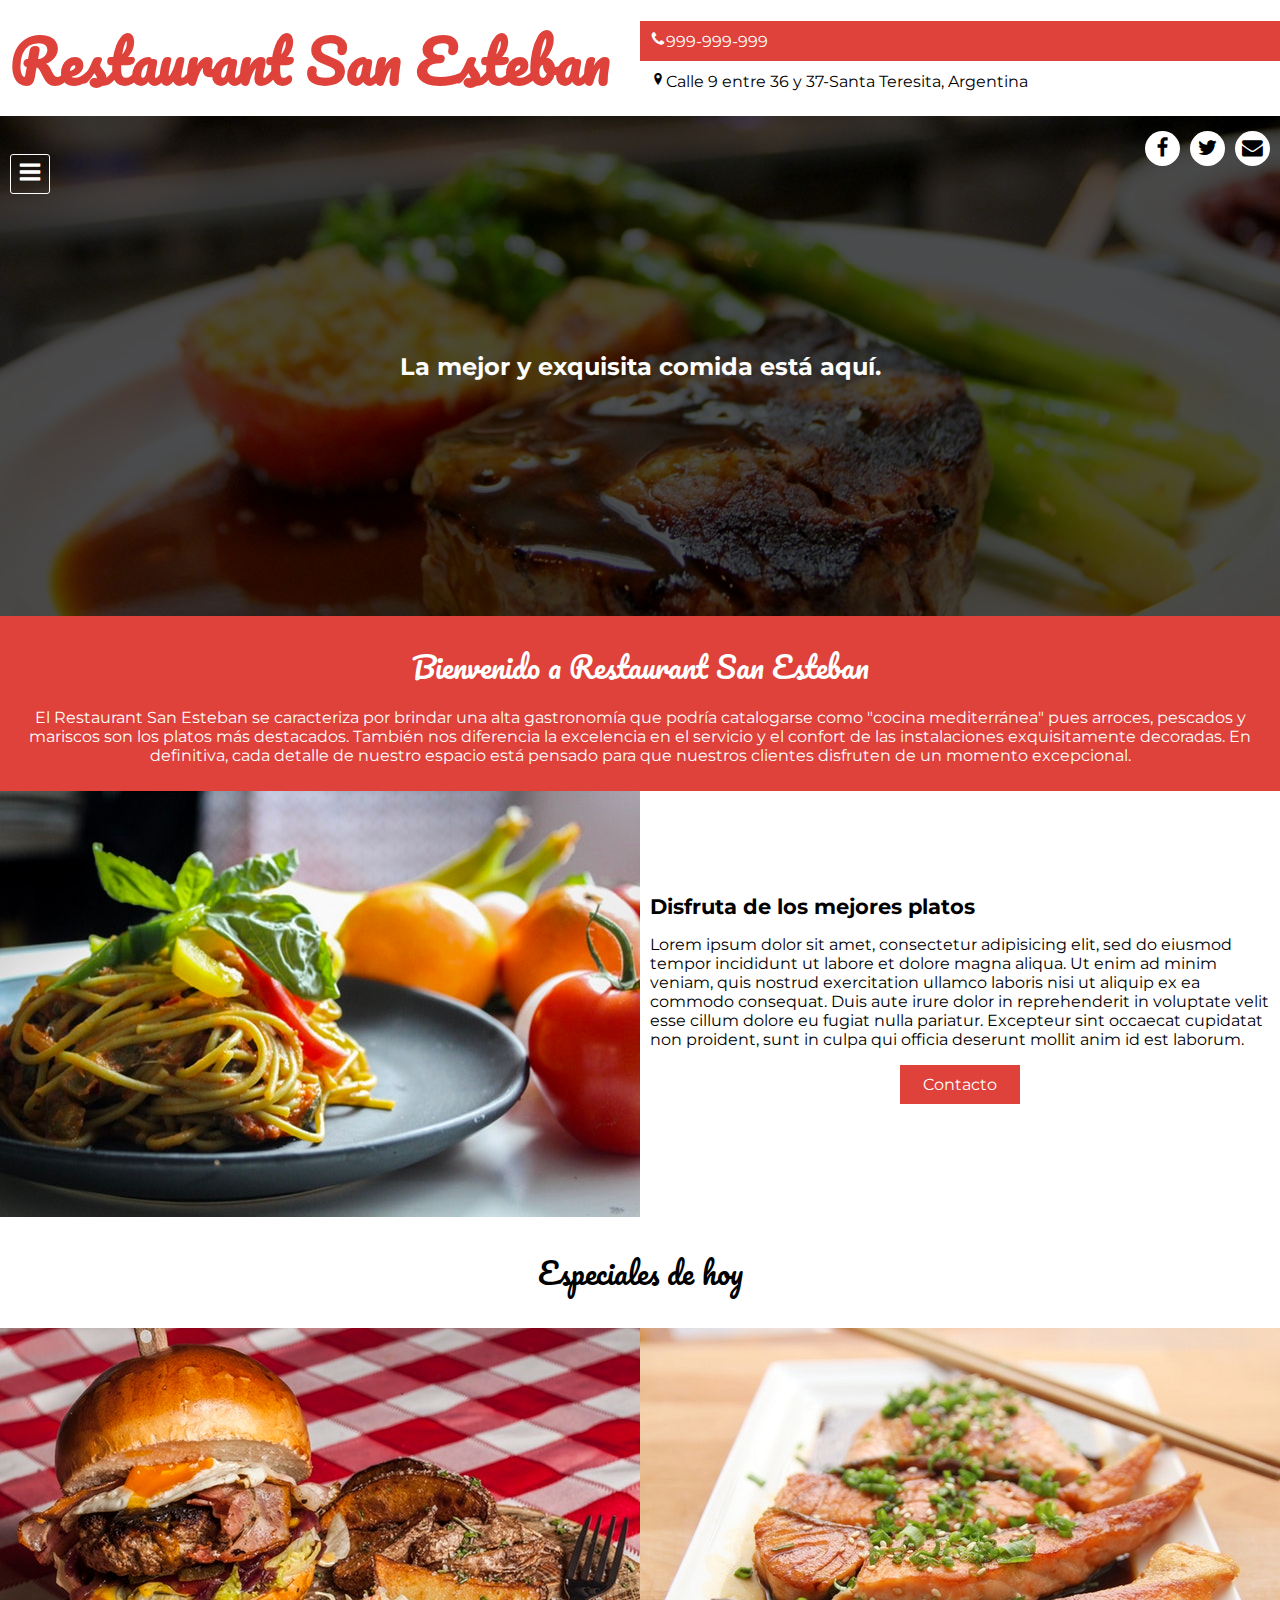
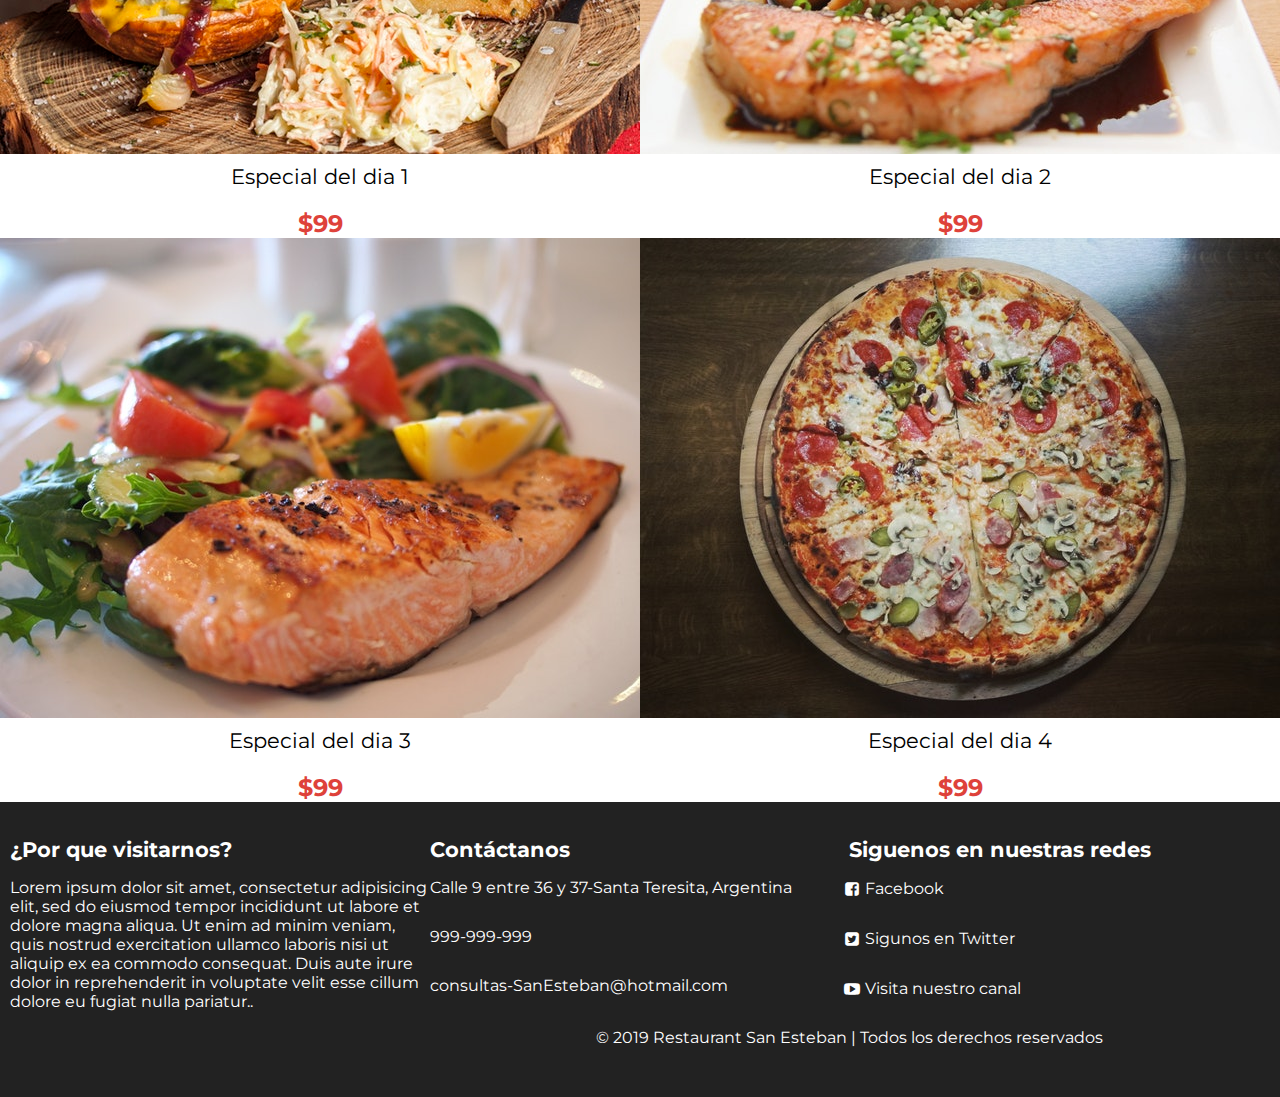
==== commit 5016d25c: "esteban" ====
--- a/index.html
+++ b/index.html
@@ -51,11 +51,11 @@
       <section class="grupo--color">
         <div class="container">
           <h2 class="main__title">Bienvenido a Restaurant San Esteban</h2>
-          <p class="main__txt">Lorem ipsum dolor sit amet, consectetur adipisicing elit, sed do e Lorem ipsum dolor sit amet, consectetur adipisicing elit, sed do eiusmod tempor incididunt ut labore et dolore magna aliqua. Ut enim ad minim veniam, quis nostrud exercitation ullamco laboris nisi ut aliquip ex ea commodo consequat. Duis aute irure dolor in reprehenderit in voluptate velit esse cillum dolore eu fugiat nulla pariatur. Excepteur sint occaecat cupidatat non proident, sunt in culpa qui officia deserunt mollit anim id est laborum.</p>
+          <p class="main__txt">El Restaurant San Esteban se caracteriza por brindar una alta gastronomía que podría catalogarse como "cocina mediterránea" pues arroces, pescados y mariscos son los platos más destacados. También nos diferencia la excelencia en el servicio y el confort de las instalaciones exquisitamente decoradas. En definitiva, cada detalle de nuestro espacio está pensado para que nuestros clientes disfruten de un momento excepcional.</p>
         </div>
       </section>
 
-      <section class=" grupp main__about__Description">
+      <section class=" main__Description">
         <div class="container container--flex">
           <div class="columna columna--50">
             <img src="img/food3.jpeg" alt="comida1">
@@ -76,8 +76,8 @@
             <div class="title-especial-dehoy">Especial del dia 1</div>
             <div class="precio-especial-dehoy">$99</div>
           </div>
-          <div class="columna columna--50-25" style="width:50%;">
-            <img src="img/food1.jpeg" alt="food3" class="especial-dehoy__img">
+          <div class="columna columna--50-25" style=>
+            <img src="img/food1.jpg" alt="food3" class="especial-dehoy__img">
             <div class="title-especial-dehoy">Especial del dia 2</div>
             <div class="precio-especial-dehoy">$99</div>
           </div>
@@ -99,18 +99,18 @@
     </main>
 
   <footer class="main-footer">
-    <div class="container container__flex">
-      <div class="columna columna-33">
+    <div class="container__flex">
+      <div class="columna-33-3">
         <h2 class="columna__title">¿Por que visitarnos?</h2>
-        <p class="column__txt">Lorem ipsum dolor sit amet, consectetur adipisicing elit, sed do eiusmod tempor incididunt ut labore et dolore magna aliqua. Ut enim ad minim veniam, quis nostrud exercitation ullamco laboris nisi ut aliquip ex ea commodo consequat. Duis aute irure dolor in reprehenderit in voluptate velit esse cillum dolore eu fugiat nulla pariatur. Excepteur sint occaecat cupidatat non proident, sunt in culpa qui officia deserunt mollit anim id est laborum.</p>
+        <p class="column__txt">Lorem ipsum dolor sit amet, consectetur adipisicing elit, sed do eiusmod tempor incididunt ut labore et dolore magna aliqua. Ut enim ad minim veniam, quis nostrud exercitation ullamco laboris nisi ut aliquip ex ea commodo consequat. Duis aute irure dolor in reprehenderit in voluptate velit esse cillum dolore eu fugiat nulla pariatur..</p>
       </div>
-      <div class="columna columna-33">
+      <div class="columna-33-3">
         <h2 class="columna__title">Contáctanos</h2>
         <p class="column__txt">Calle 9 entre 36 y 37-Santa Teresita, Argentina</p>
         <p class="column__txt">999-999-999</p>
         <p class="column__txt">consultas-SanEsteban@hotmail.com</p>
       </div>
-      <div class="columna columna-33">
+      <div class="columna-33-3">
         <h2 class="columna__title">Siguenos en nuestras redes</h2>
         <p class="column__txt"><a href="#" class="icon-facebook">Facebook</a></p>
         <p class="column__txt"><a href="#" class="icon-twitter">Sigunos en Twitter</a></p>
--- a/css/estilos.css
+++ b/css/estilos.css
@@ -183,7 +183,7 @@
   font-size: 1.3em;
 
 }
-.main__about__Description .columna:nth-child(2) {
+.main__Description .columna:nth-child(2) {
   padding: 10px;
 }
 .btn{
@@ -209,7 +209,7 @@
 }
 .especial-dehoy__img{
   margin: auto;
-  max-width: 350px;
+
 }
 .title-especial-dehoy{
   text-align: center;
@@ -237,9 +237,12 @@
   padding: 10px;
   padding-top: 20px;
   padding-bottom: 20px;
-  font-size: .8em;
-}
-
+
+}
+.columnacolumna--50-25 {
+
+
+}
 .copy {
   text-align: center;
   margin: auto;
@@ -256,6 +259,14 @@
   right: 5px;
 }
 
+.columna-33-3{
+  width:33.3%;
+  float: left;
+}
+.container__flex p {
+  margin-bottom: 30px;
+}
+
 /*----------------Estilos del responsive-----------------*/
 @media screen and (max-width:480px) {
   .logo{
@@ -273,8 +284,11 @@
 
   .columnacolumna--50 {
     width: 50%;
-
-  }
+  }
+  .columnacolumna--50-25 {
+    width: 50%;
+  }
+
   .main-nav{
     background: rgba(0, 0, 0, 0.85);
   }
@@ -285,15 +299,11 @@
   .banner__content {
     font-size: 2em;
   }
-
-  .columna--50-25 {
-    width: 50%;
-  }
-  .main__about__Description .columna:nth-child(2) {
+  .main__Description .columna:nth-child(2) {
     padding-left: : 30px;
     font-size: .9em;
   }
-  .main__about__Description  .btn {
+  .main__Description  .btn {
     margin: 0;
   }
   .especiales-dehoy .columna {
@@ -304,5 +314,14 @@
     height: 200px;
     object-fit: cover;
   }
-
-}
+  .columna-33-3{
+    width:33.3%;
+    float: left;
+  }
+  .container__flex p {
+    margin-bottom: 30px;
+  }
+
+
+
+}
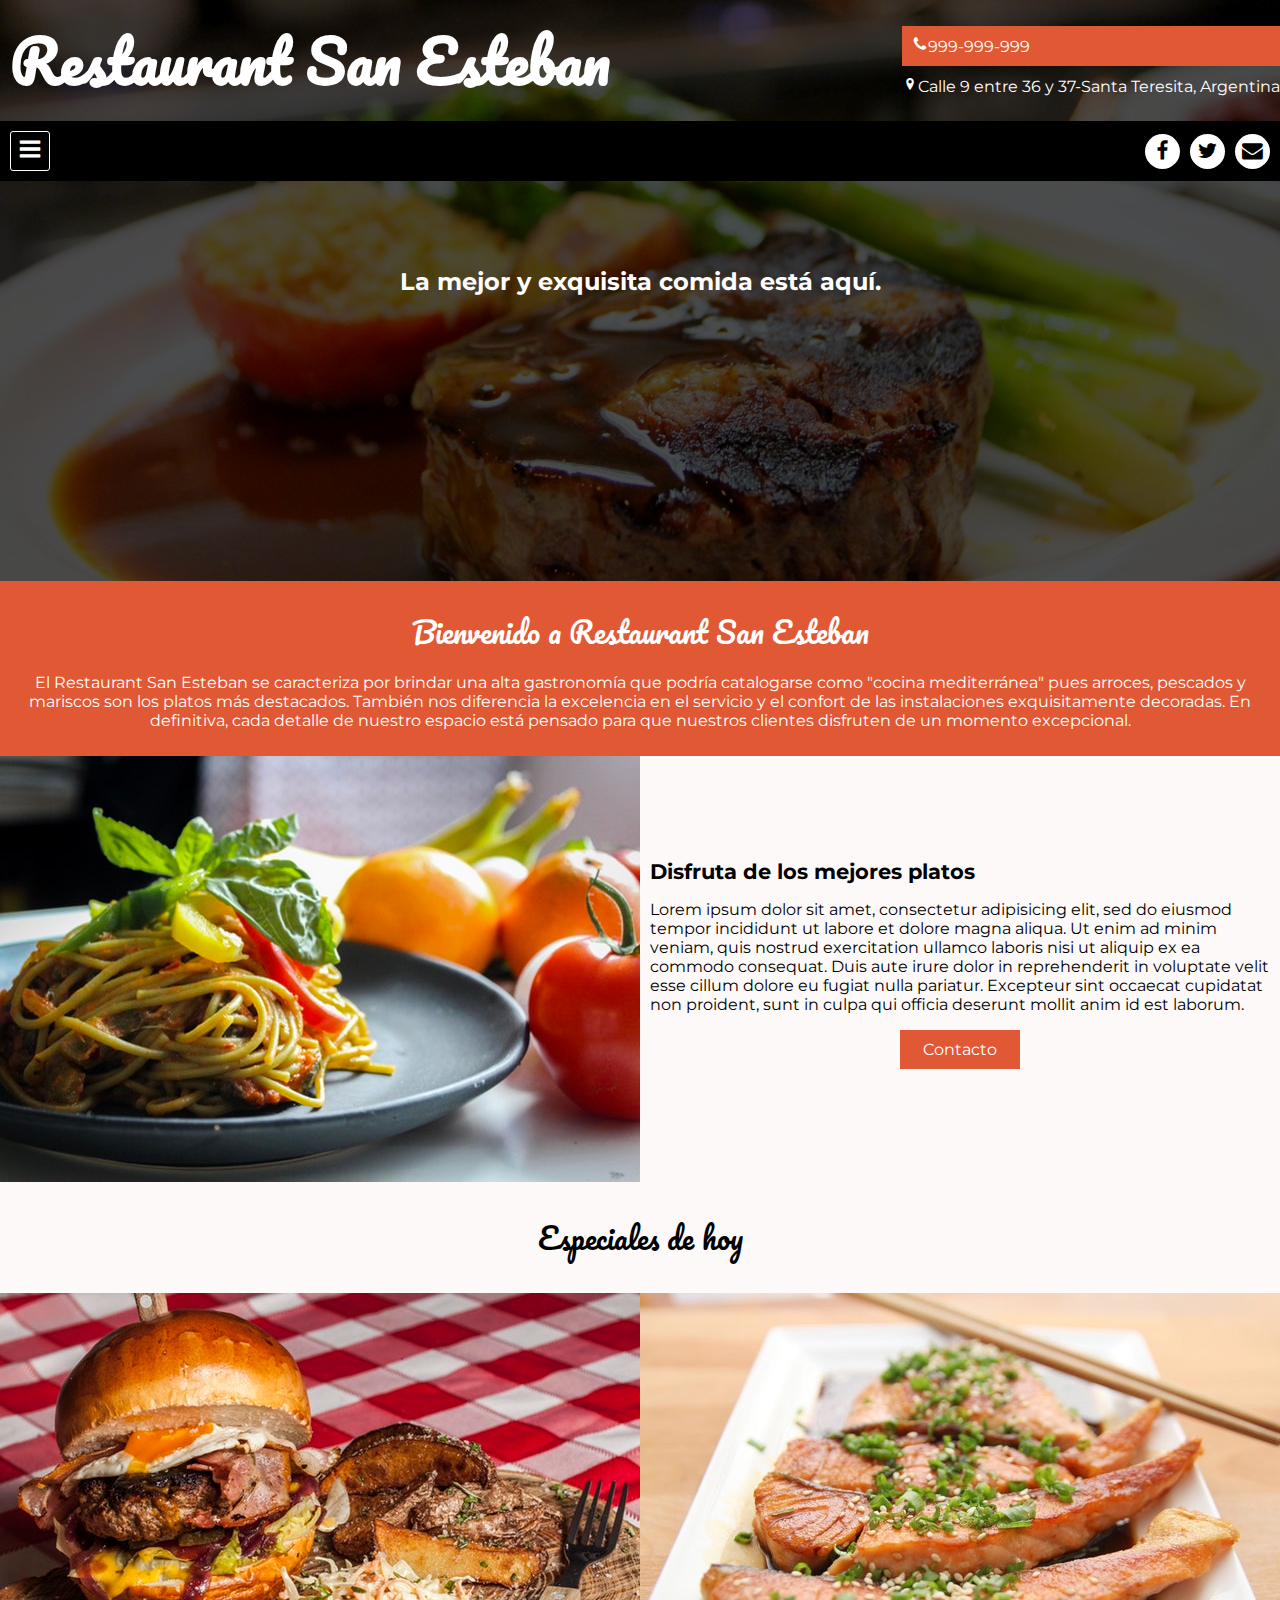
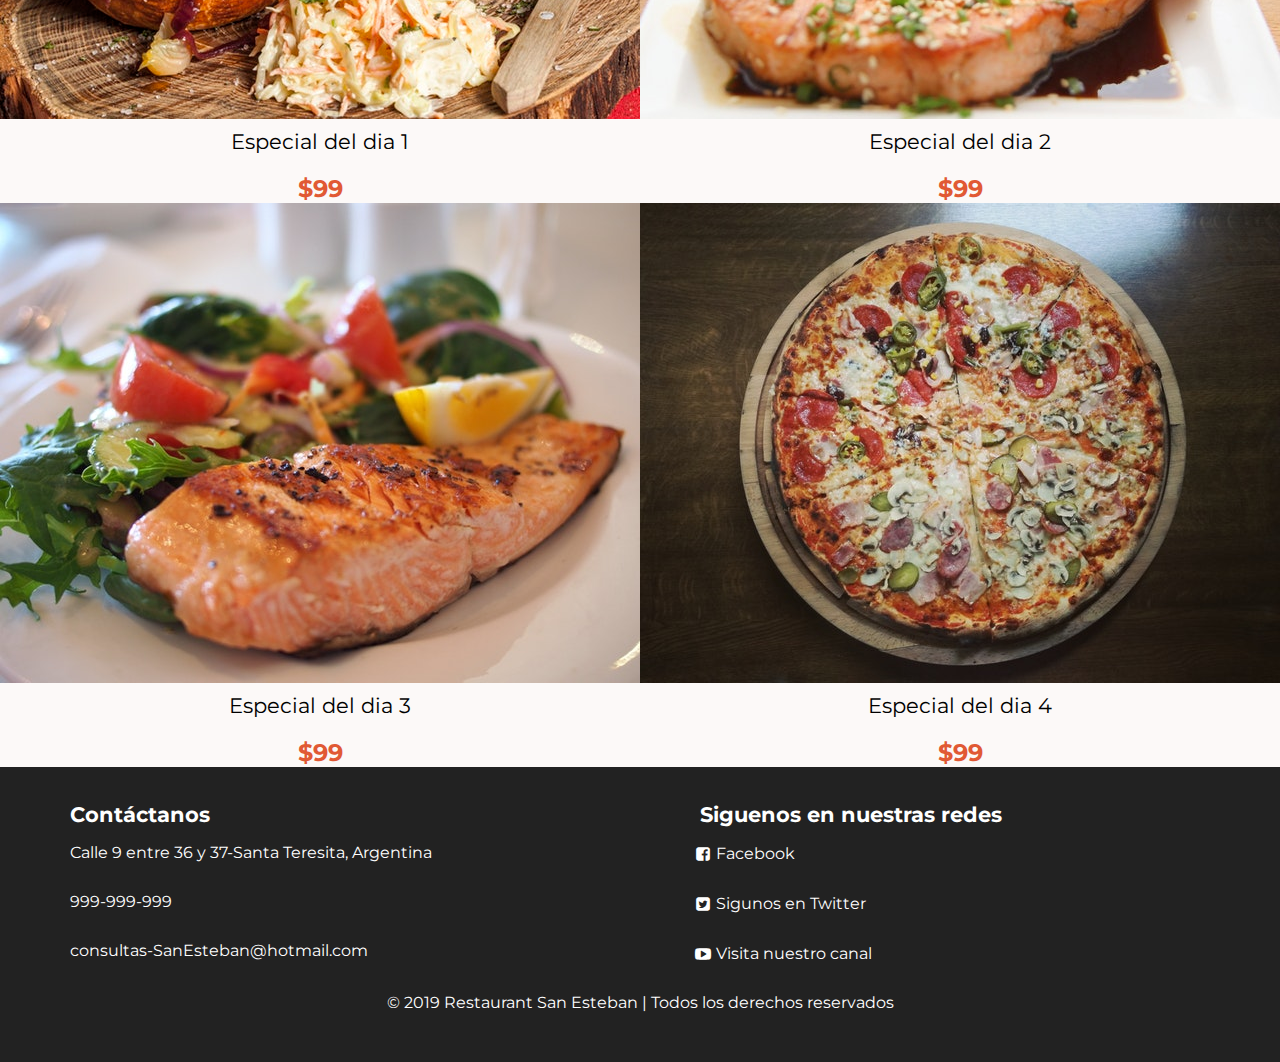
==== commit 9006dd67: "galeria.html terminada" ====
--- a/index.html
+++ b/index.html
@@ -16,7 +16,7 @@
           </div>
 
         </div>
-        <div class="main-header__contactInfo columna columna--50">
+        <div class="main-header__contactInfo">
           <p class="main-header__contactInfo__telefono">
             <span class="icon-phone">999-999-999</span>
           </p>
@@ -32,7 +32,7 @@
         <ul class="menu" id="menu">
           <li class="menu__item"><a href="#index.html" class="menu__link">Inicio</a></li>
           <li class="menu__item"><a href="#nosotros.html" class="menu__link">Nosotros</a></li>
-          <li class="menu__item"><a href="#galeria.html" class="menu__link">Galería</a></li>
+          <li class="menu__item"><a href="Galeria.html" class="menu__link">Galería</a></li>
           <li class="menu__item"><a href="#contacto.html" class="menu__link">Contacto</a></li>
         </ul>
         <div class="social-icon">
@@ -69,7 +69,7 @@
       </section>
 
       <section class="especiales-dehoy">
-        <h2 class="grupo__title">Especiales de hoy</h2>
+          <h2 class="grupo__title">Especiales de hoy</h2>
         <div class=" container--flex">
           <div class="columna columna--50-25">
             <img src="img/food.jpeg" alt="food2" class="especial-dehoy__img">
@@ -98,28 +98,24 @@
 
     </main>
 
-  <footer class="main-footer">
-    <div class="container__flex">
-      <div class="columna-33-3">
-        <h2 class="columna__title">¿Por que visitarnos?</h2>
-        <p class="column__txt">Lorem ipsum dolor sit amet, consectetur adipisicing elit, sed do eiusmod tempor incididunt ut labore et dolore magna aliqua. Ut enim ad minim veniam, quis nostrud exercitation ullamco laboris nisi ut aliquip ex ea commodo consequat. Duis aute irure dolor in reprehenderit in voluptate velit esse cillum dolore eu fugiat nulla pariatur..</p>
+    <footer class="main-footer">
+      <div class="container__flex">
+        <div class="columna-33-3">
+          <h2 class="columna__title">Contáctanos</h2>
+            <p class="column__txt">Calle 9 entre 36 y 37-Santa Teresita, Argentina</p>
+            <p class="column__txt">999-999-999</p>
+            <p class="column__txt">consultas-SanEsteban@hotmail.com</p>
+        </div>
+        <div class="columna-33-3">
+          <h2 class="columna__title">Siguenos en nuestras redes</h2>
+            <p class="column__txt"><a href="#" class="icon-facebook">Facebook</a></p>
+            <p class="column__txt"><a href="#" class="icon-twitter">Sigunos en Twitter</a></p>
+            <p class="column__txt"><a href="#" class="icon-youtube">Visita nuestro canal</a></p>
+        </div>
+            <p class="copy">© 2019 Restaurant San Esteban | Todos los derechos reservados</p>
       </div>
-      <div class="columna-33-3">
-        <h2 class="columna__title">Contáctanos</h2>
-        <p class="column__txt">Calle 9 entre 36 y 37-Santa Teresita, Argentina</p>
-        <p class="column__txt">999-999-999</p>
-        <p class="column__txt">consultas-SanEsteban@hotmail.com</p>
-      </div>
-      <div class="columna-33-3">
-        <h2 class="columna__title">Siguenos en nuestras redes</h2>
-        <p class="column__txt"><a href="#" class="icon-facebook">Facebook</a></p>
-        <p class="column__txt"><a href="#" class="icon-twitter">Sigunos en Twitter</a></p>
-        <p class="column__txt"><a href="#" class="icon-youtube">Visita nuestro canal</a></p>
-      </div>
-        <p class="copy">© 2019 Restaurant San Esteban | Todos los derechos reservados</p>
-    </div>
-  </footer>
+    </footer>
 
-    <script type="text/javascript" src="js/main.js"></script>
+  <script type="text/javascript" src="js/main.js"></script>
   </body>
 </html>
--- a/css/estilos.css
+++ b/css/estilos.css
@@ -1,10 +1,12 @@
 @import url('https://fonts.googleapis.com/css?family=Montserrat:400,700|Pacifico');
 *{
   box-sizing: border-box;
+
 }
 body{
   font-family: 'Montserrat',sans-serif;
   margin: 0;
+  background: #FCF9F8;
 }
 
 /*--------------------Estilos base---------------------*/
@@ -36,20 +38,24 @@
 }
 .logo{
   font-size: 1.8em;
-  color: #DE423A;
+  color: white;
   padding: 10px;
   font-family: 'Pacifico', cursive;
   font-weight: 100;
 }
+.main-header__contactInfo{
+  /*a considerar*/
+}
 .main-header__contactInfo__telefono{
-  background: #DE423A;
+  background: #E15934;
   color: white;
   margin: 0 auto;
   padding: 10px;
 }
 .main-header__contactInfo__ubicacion{
-  padding: 10px;
+  padding-top:10px;
   margin: 0;
+  color: white;
 }
 .main-header[class*="icon-"]:before {
   position: relative;
@@ -63,11 +69,11 @@
   position: relative;
   z-index: 2000;
   padding: 10px;
+  background: black;
 }
 .icon-menu{
   display: block;
   color: white;
-  margin-bottom: -30px;
   border: 1px solid white;
   border-radius: 3px;
   width: 40px;
@@ -81,7 +87,7 @@
 .social-icon{
   display: flex;
   justify-content: flex-end;
-  margin-bottom: 20px;
+
   cursor: pointer;
 
 }
@@ -126,7 +132,7 @@
 }
 
 .menu__link:hover {
-  background: red;
+  background: #E15934;
 }
 .mostrar {
   height: 196px;
@@ -135,8 +141,9 @@
 
 /*----------------Estilos de Banner--------------------*/
 .banner {
-  margin-top: -80px;
+  margin-top: -200px;
   position: relative;
+  z-index: -1001;
 }
 .banner:before {
   content: '';
@@ -149,7 +156,7 @@
 }
 .banner__img {
   width: 100%;
-  height: 500px;
+  height: 600px;
   object-fit:cover;
 }
 .banner__content {
@@ -166,9 +173,8 @@
 }
 
 /*----------------------Estilos Principales------------------------*/
-
 .grupo--color .container {
-  background: #DE423A;
+  background: #E15934;
   color: white;
   padding: 10px;
   text-align: center;
@@ -191,7 +197,7 @@
   text-align: center;
   text-decoration: none;
   width: 120px;
-  background: #DE423A;
+  background: #E15934;
   color: white;
   padding: 10px;
   margin: 10px auto;
@@ -202,6 +208,7 @@
   font-weight: 100;
   font-size: 1.8em;
   margin:30px;
+
 }
 .grupoespeciales-dehoy .columna {
   margin-bottom: 30px;
@@ -220,12 +227,11 @@
 .precio-especial-dehoy {
   text-align: center;
   font-size: 1.5em;
-  color: #DE423A;
+  color: #E15934;
   font-weight: bold;
 }
 .columnacolumna--50 {
   width: 50%;
-
 }
 
 /*--------------------- Estilos del footer----------------*/
@@ -239,10 +245,7 @@
   padding-bottom: 20px;
 
 }
-.columnacolumna--50-25 {
-
-
-}
+
 .copy {
   text-align: center;
   margin: auto;
@@ -260,8 +263,9 @@
 }
 
 .columna-33-3{
-  width:33.3%;
+  width:50%;
   float: left;
+  padding-left:60px;
 }
 .container__flex p {
   margin-bottom: 30px;
@@ -293,7 +297,6 @@
     background: rgba(0, 0, 0, 0.85);
   }
   .banner{
-    margin-top: -150px;
     z-index: -1000;
   }
   .banner__content {
@@ -315,13 +318,12 @@
     object-fit: cover;
   }
   .columna-33-3{
-    width:33.3%;
+    width:50%;
     float: left;
+    padding-left: 60px;
   }
   .container__flex p {
     margin-bottom: 30px;
   }
 
-
-
-}
+}
